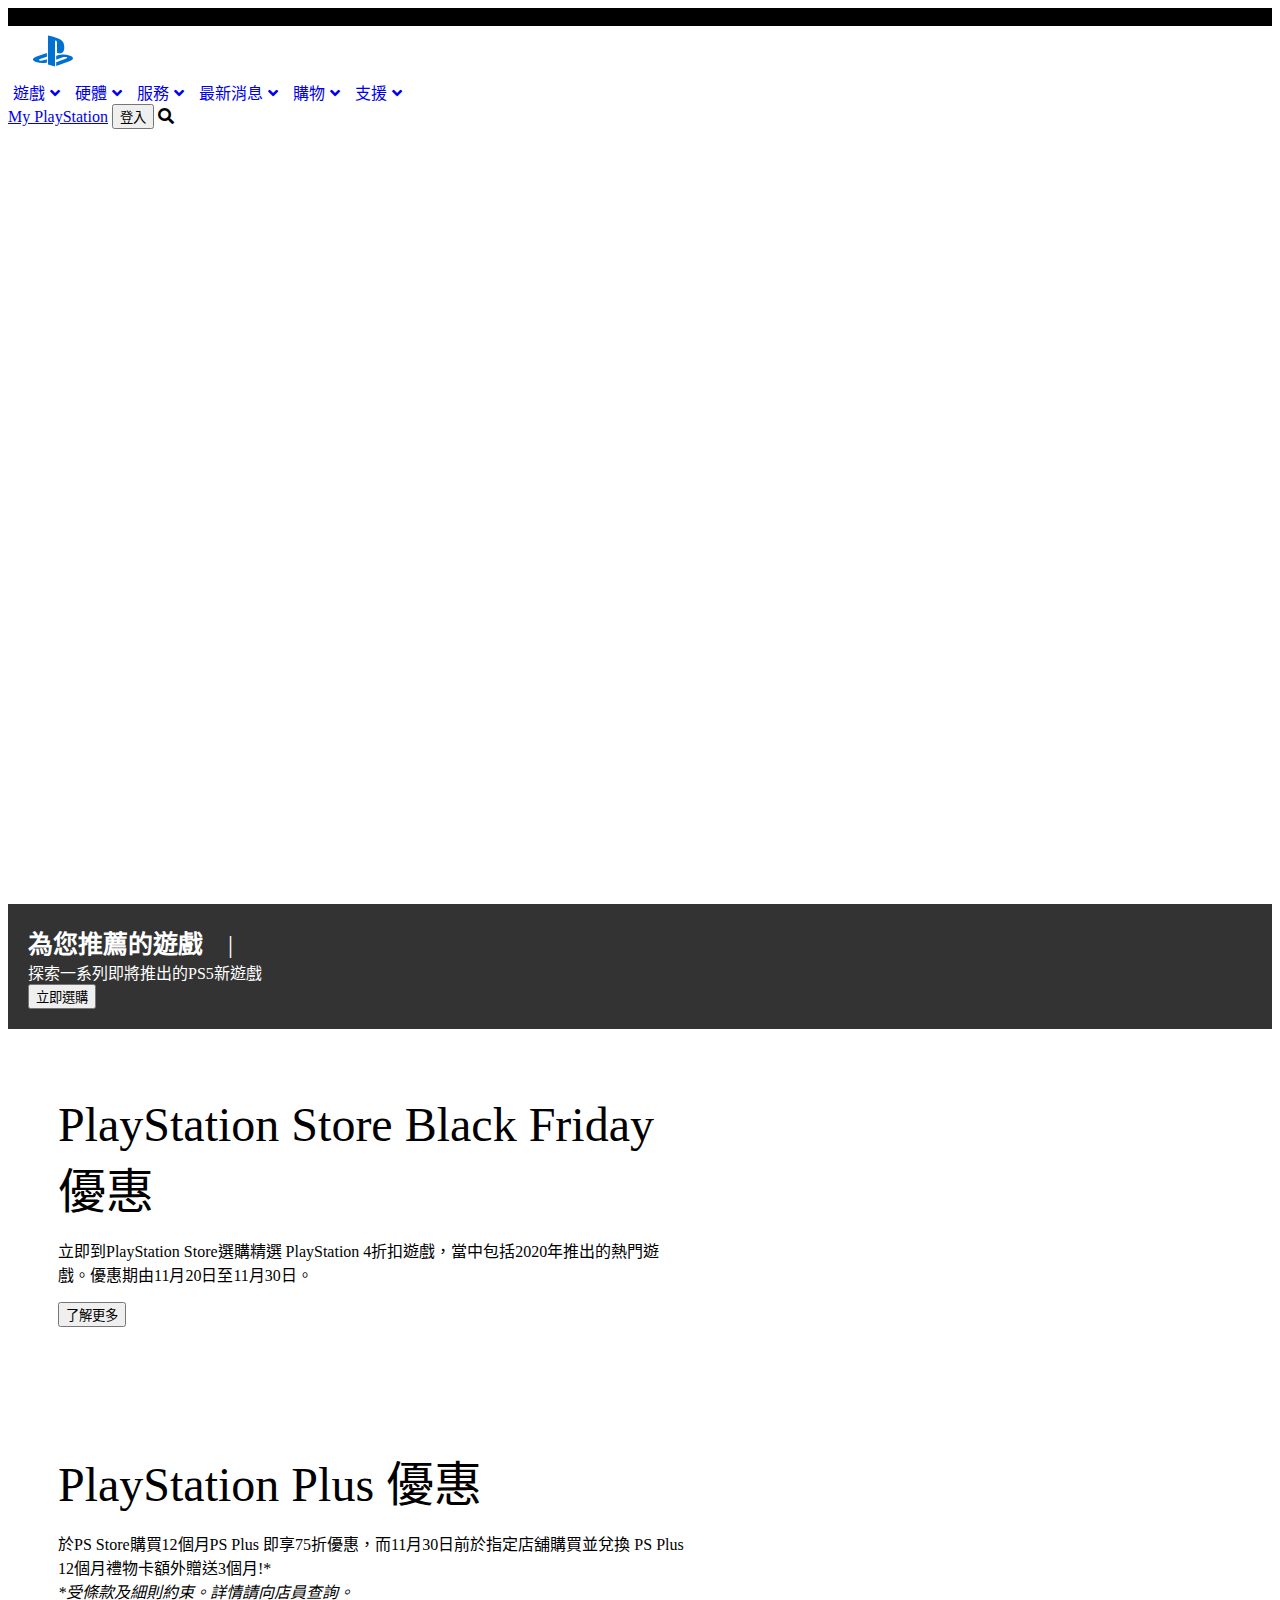
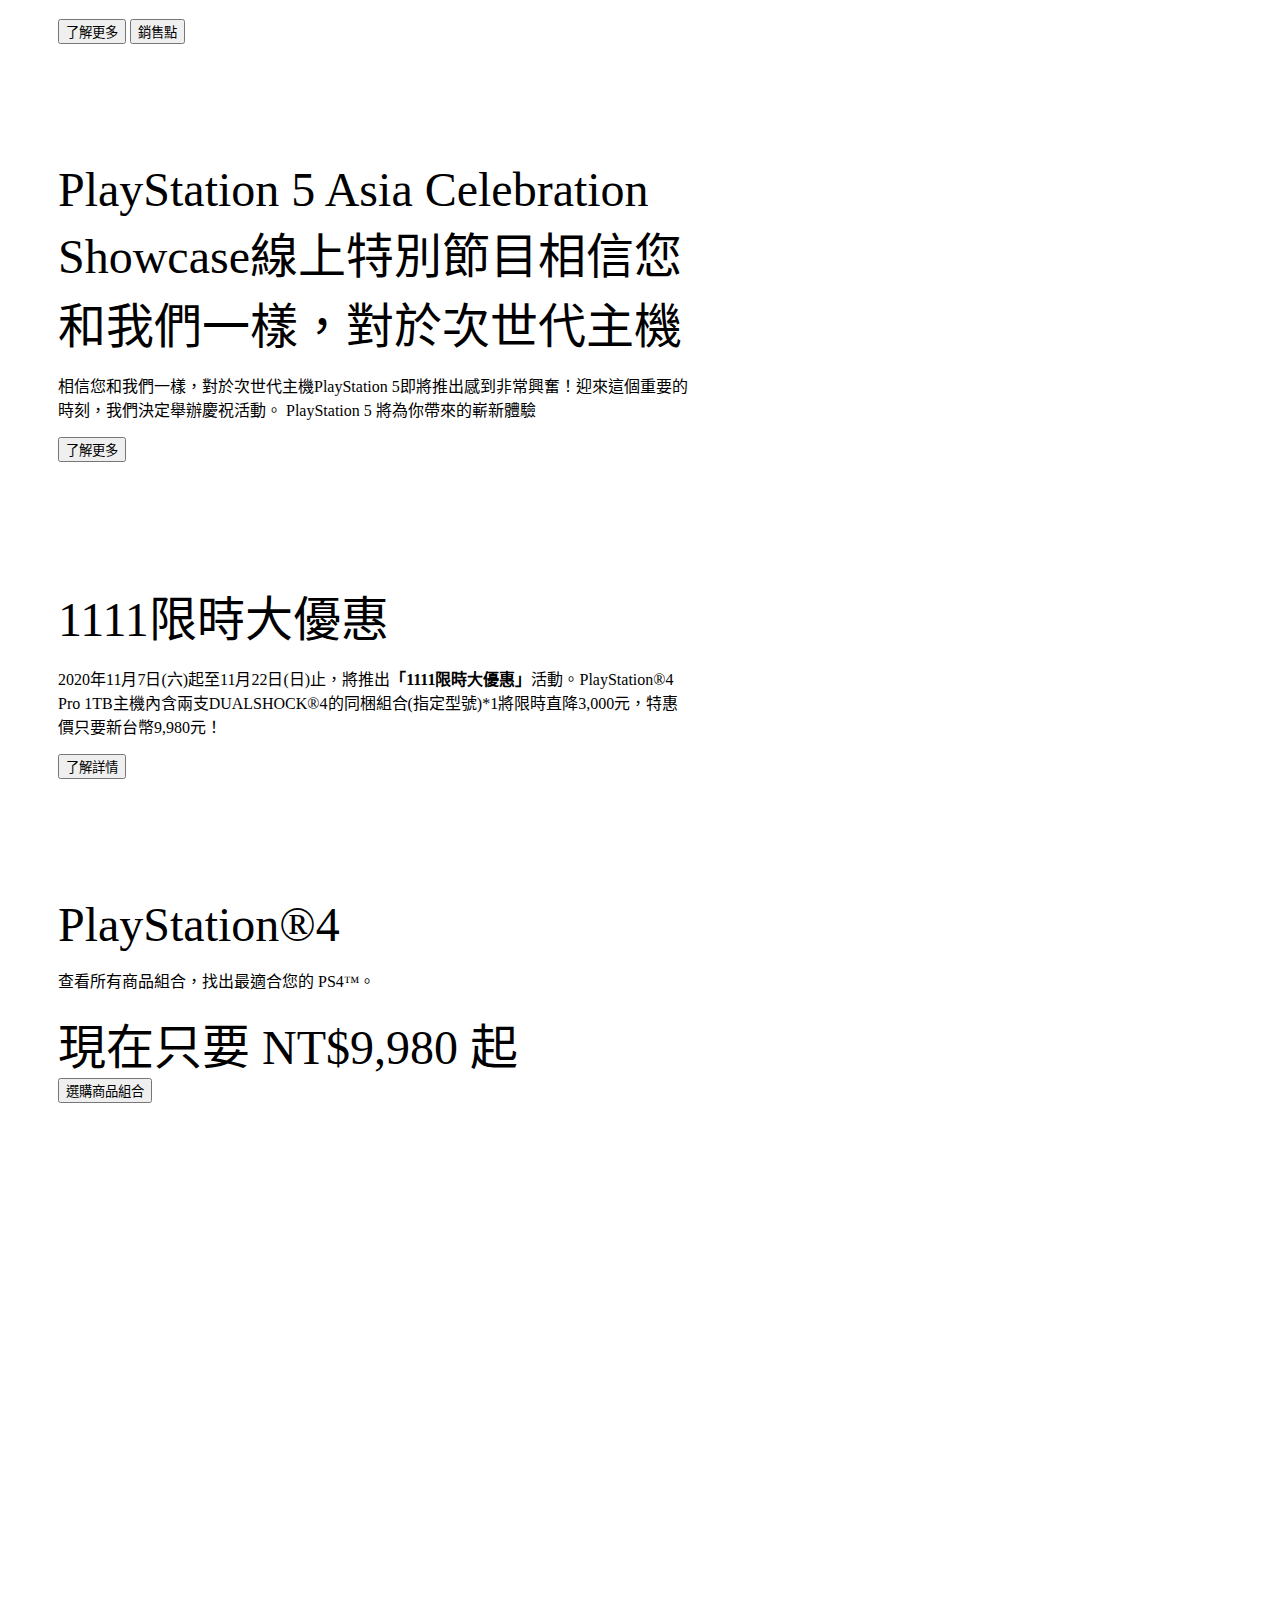
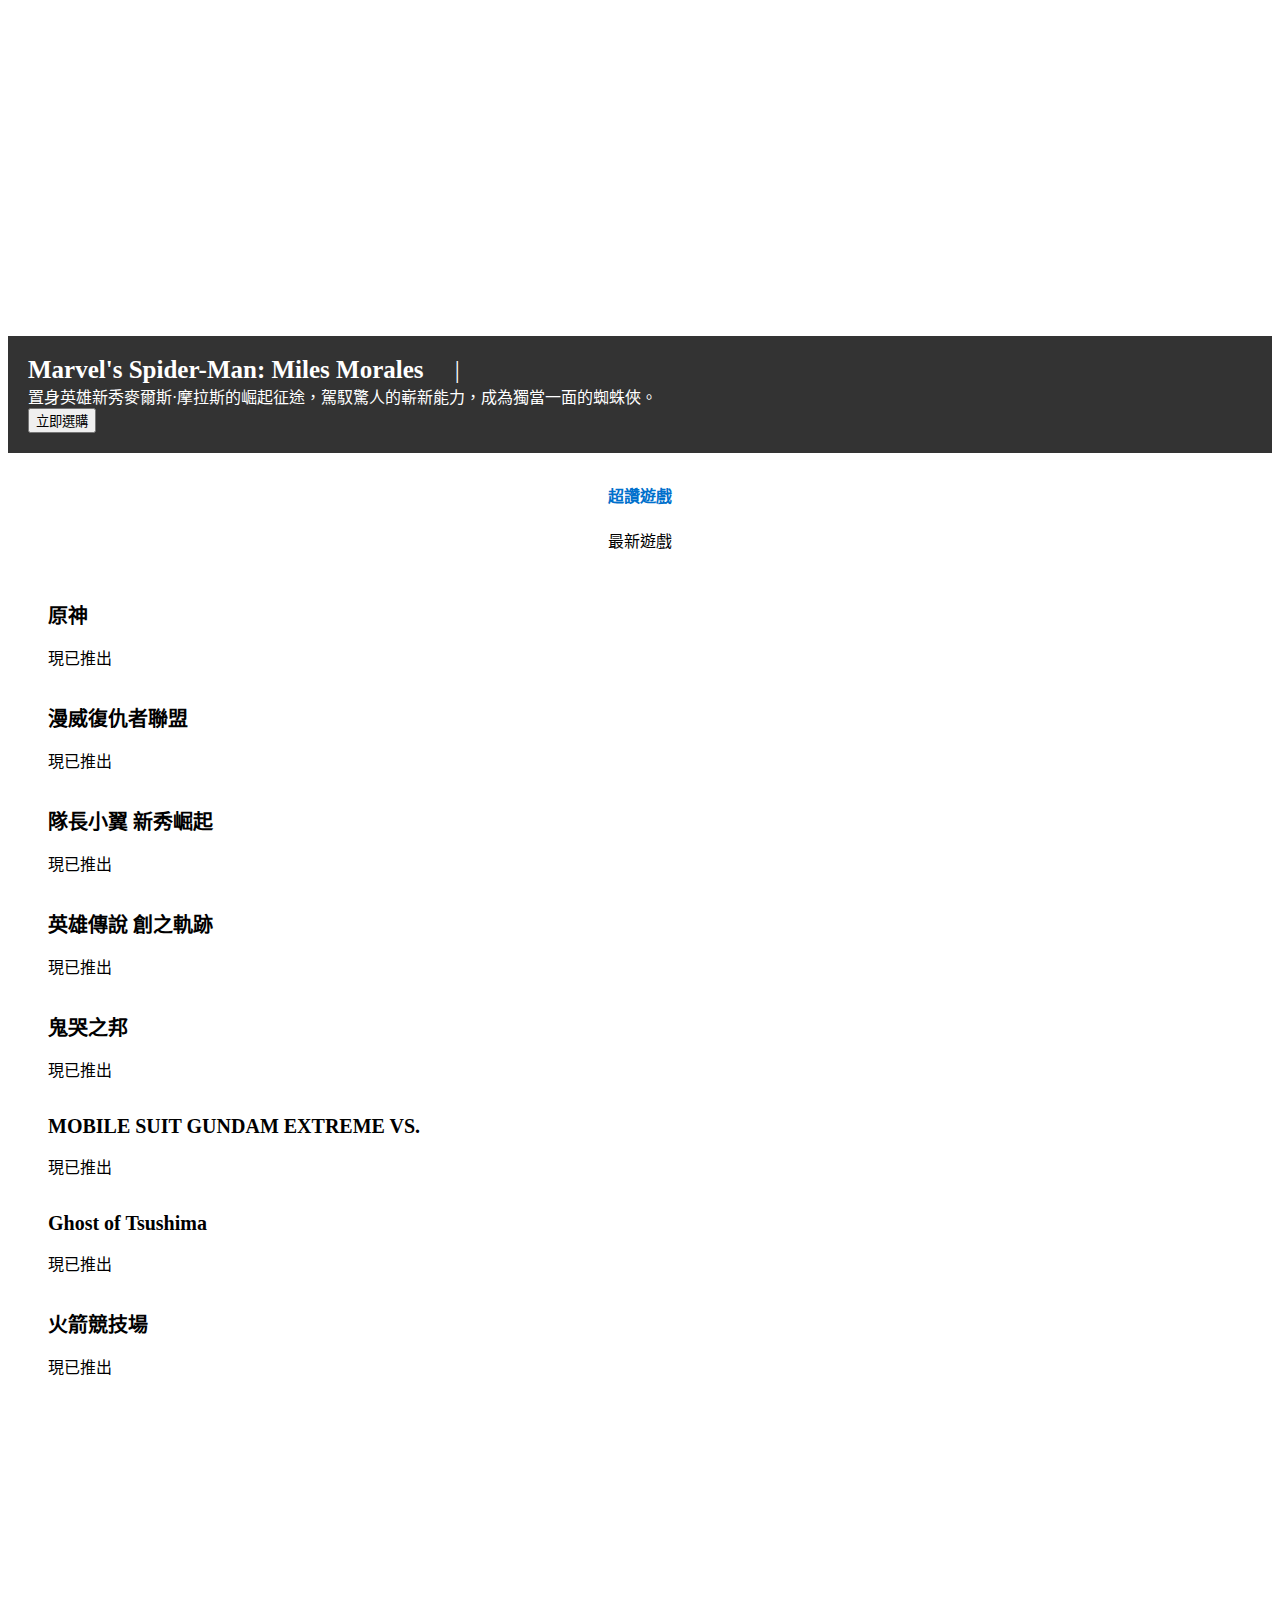
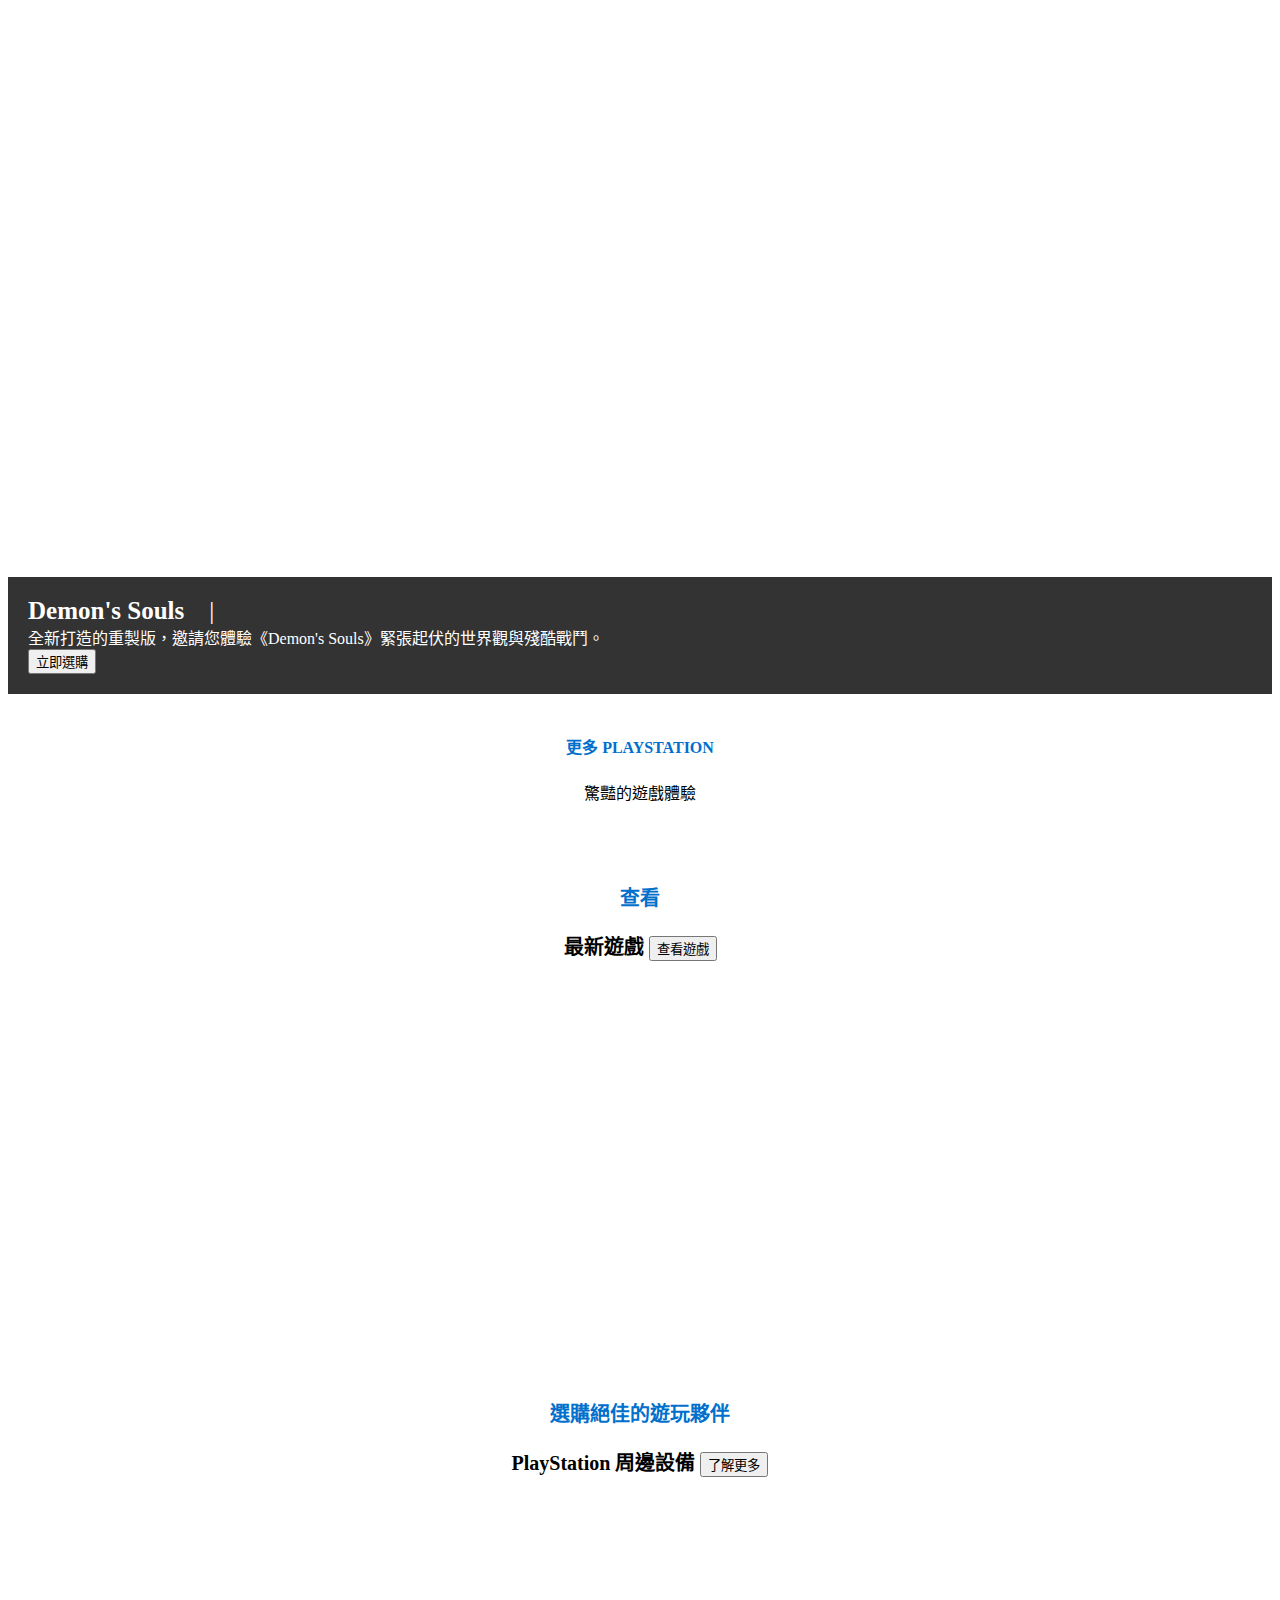
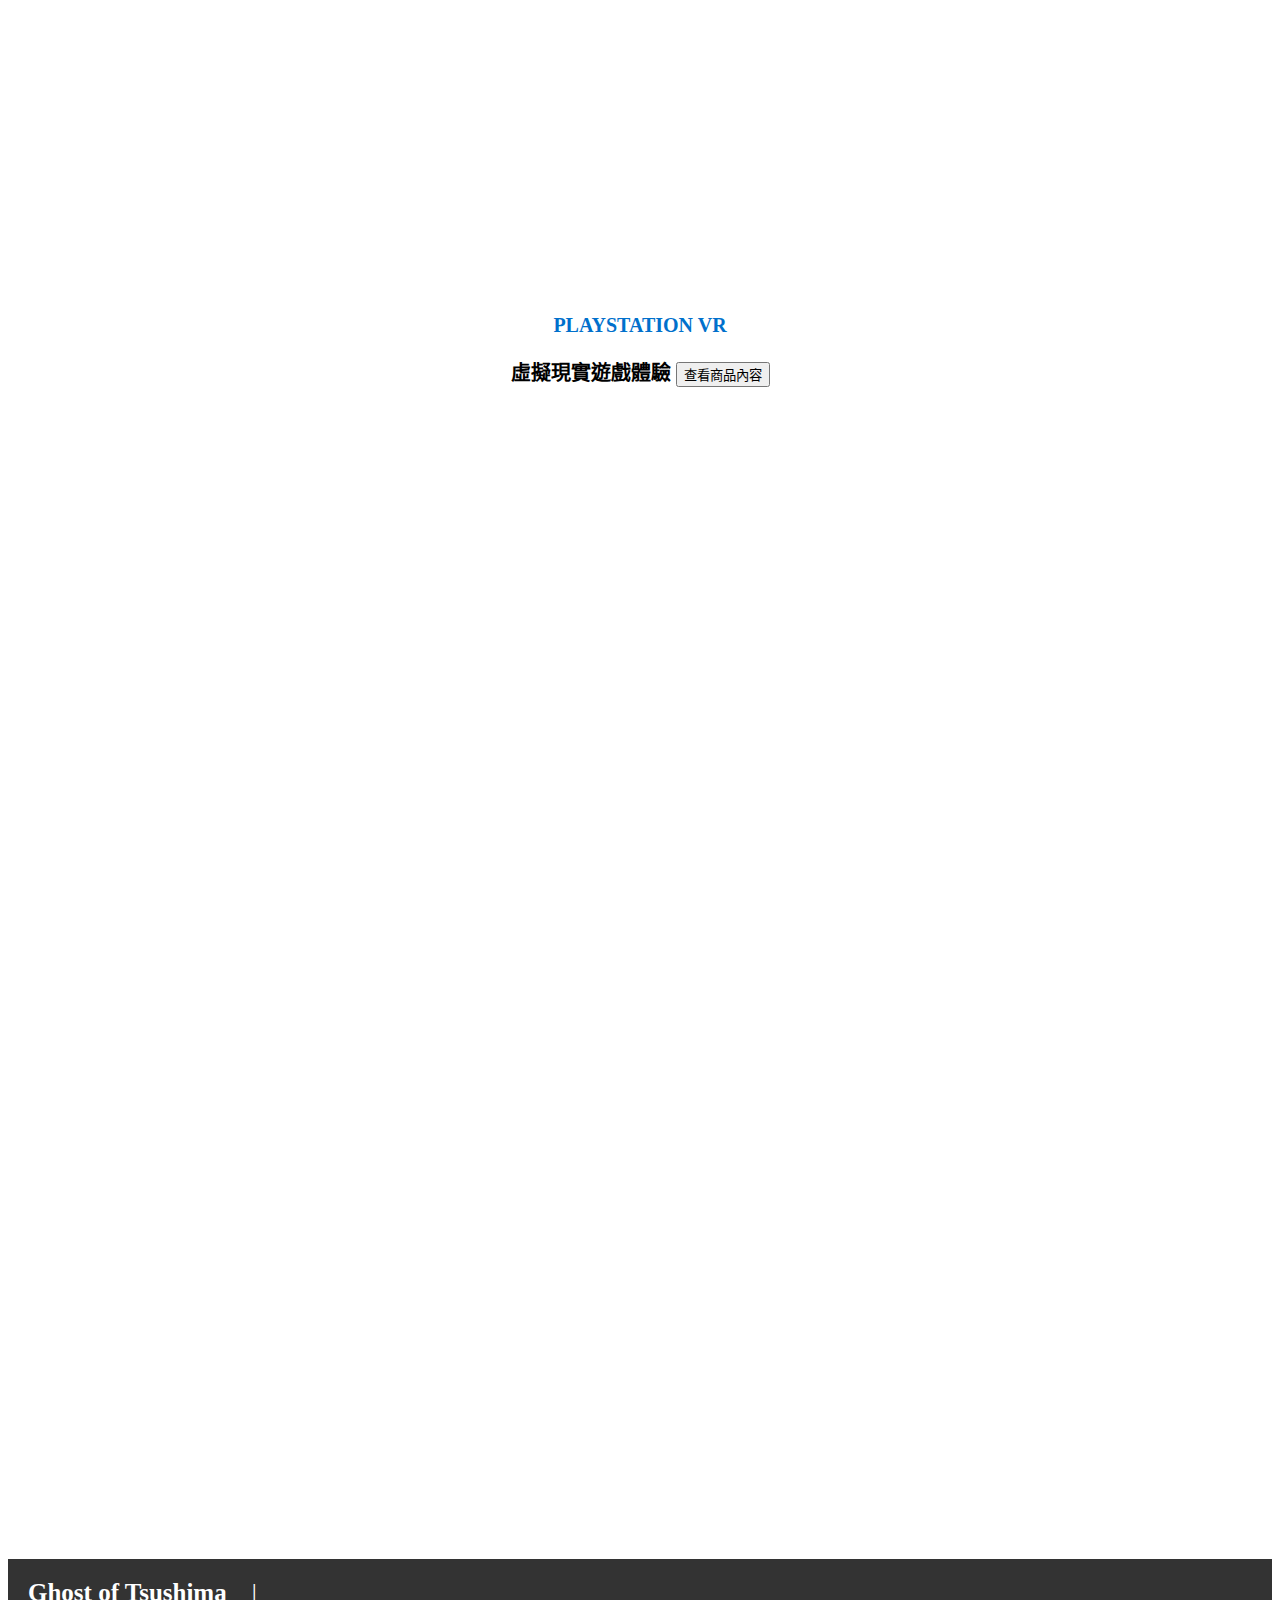
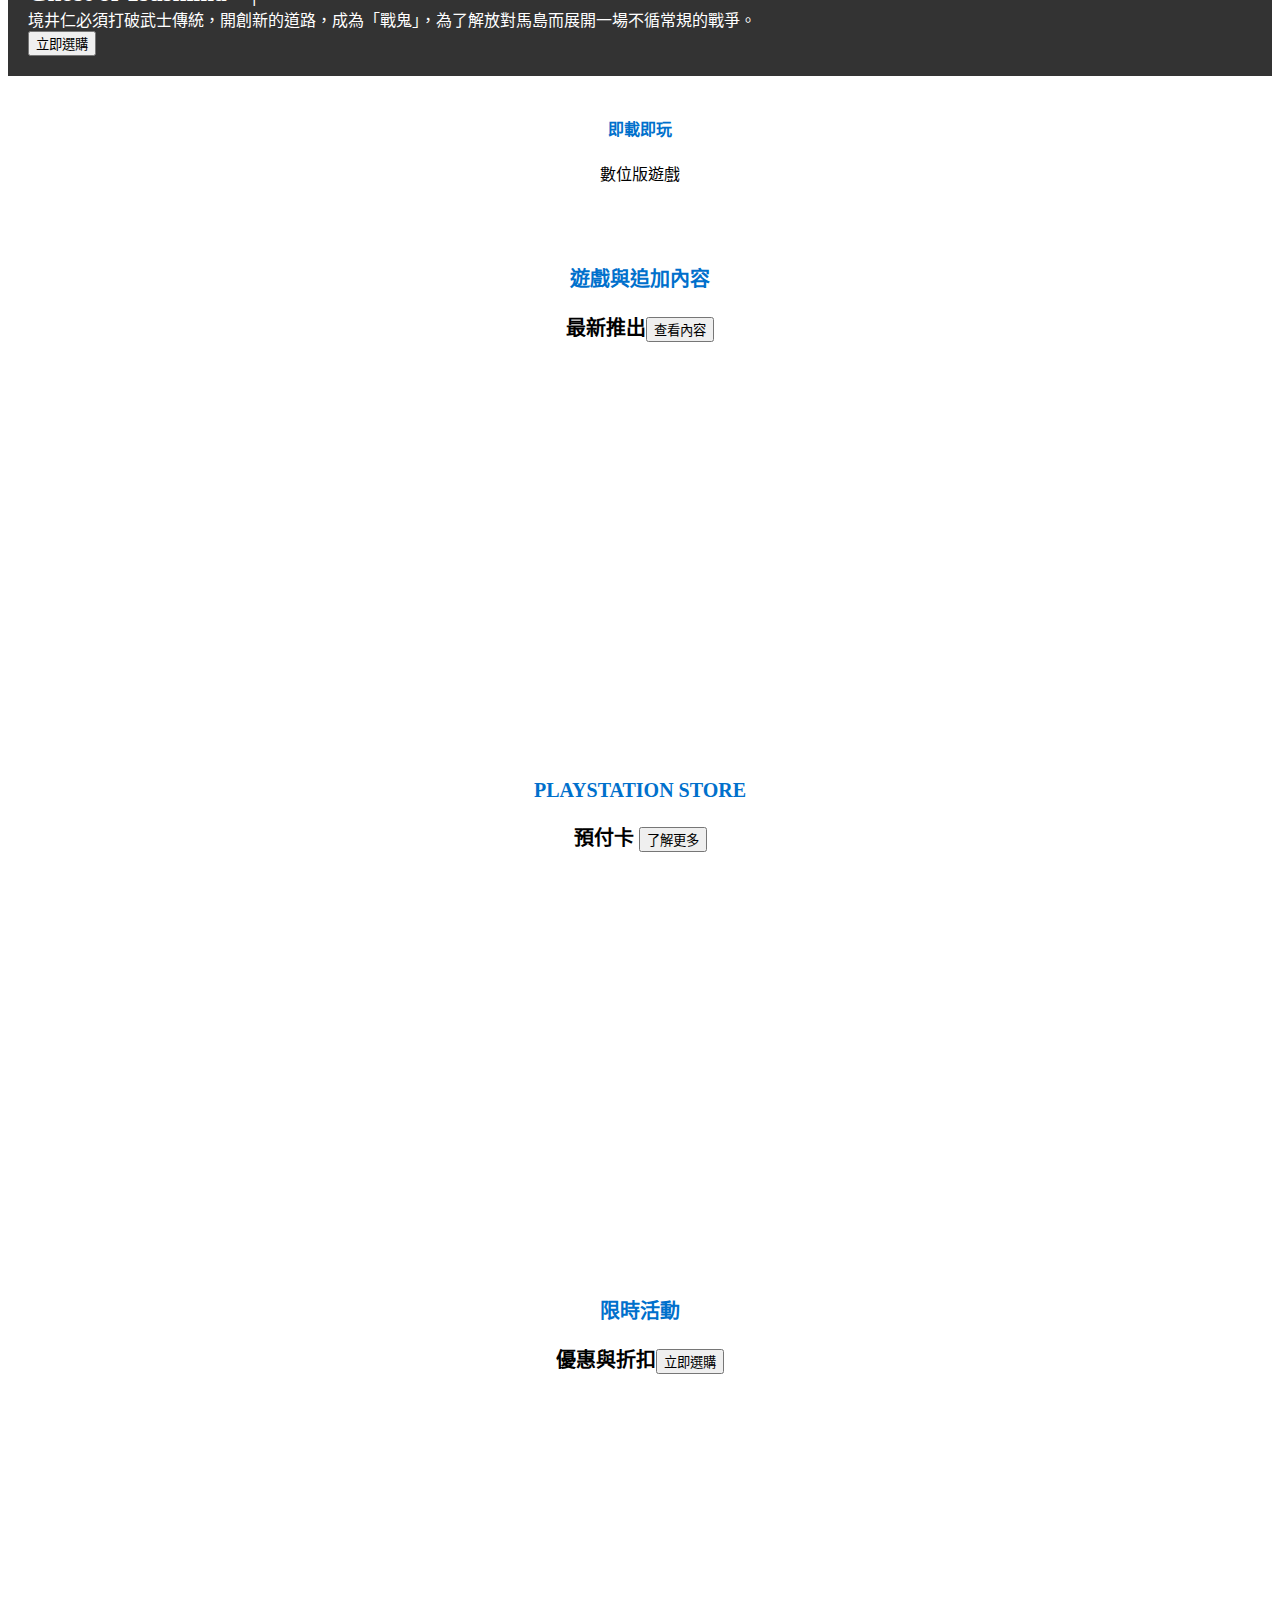
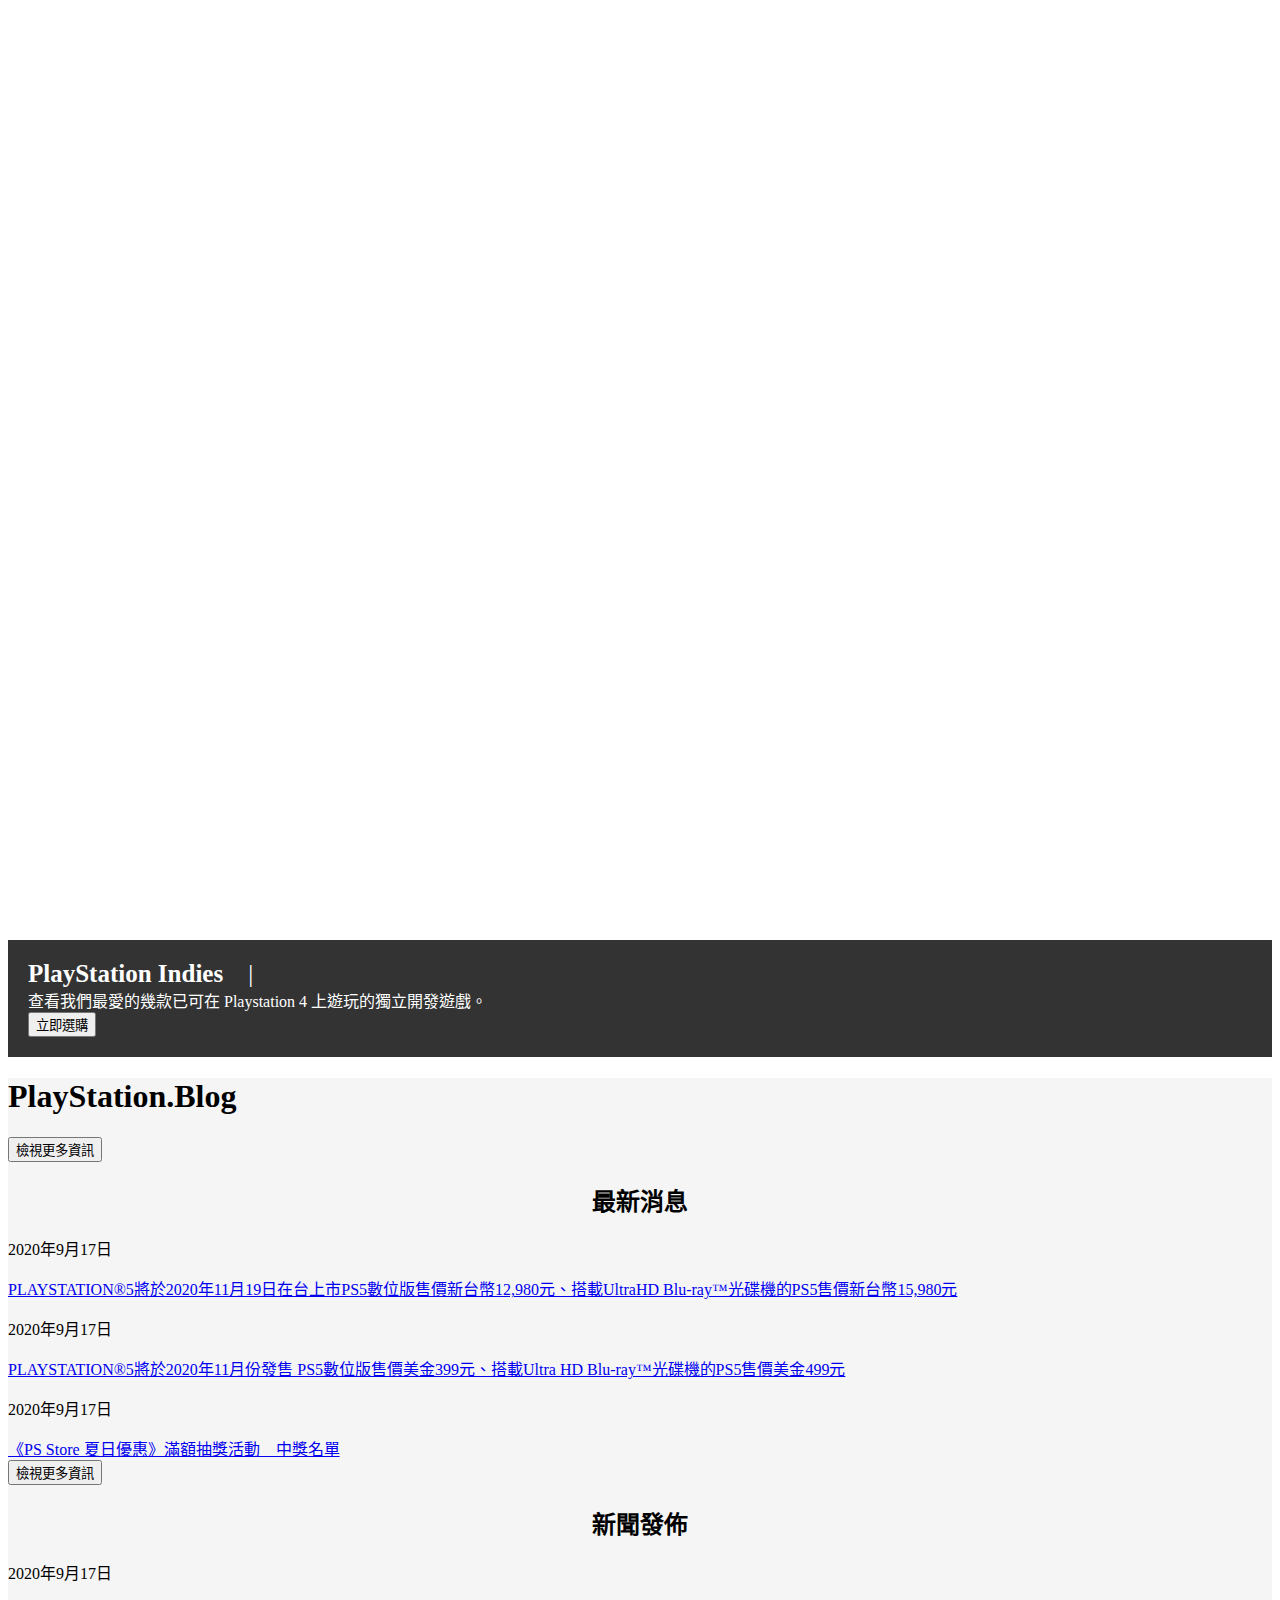
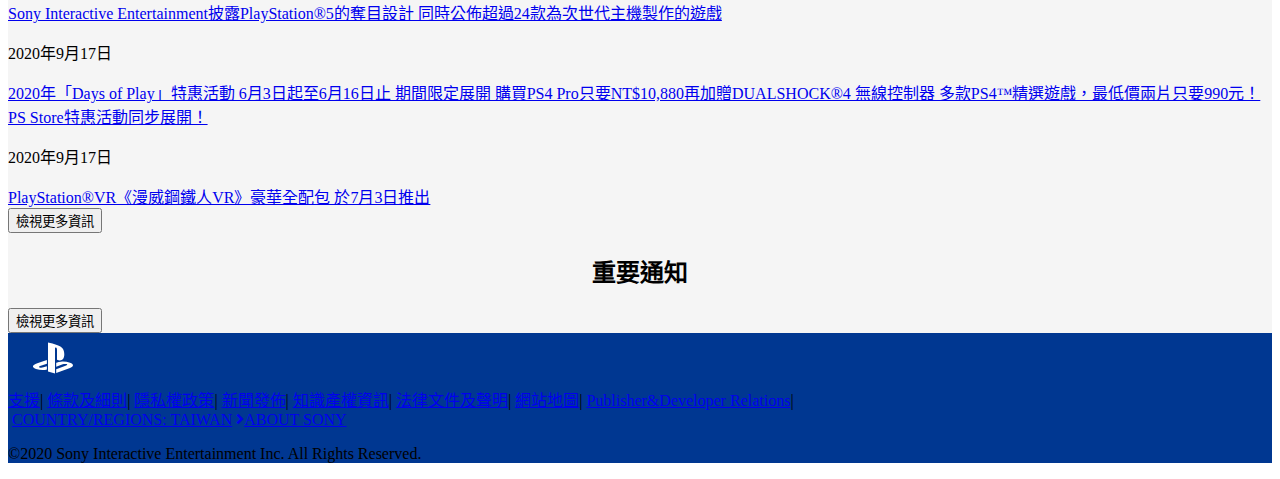
==== index.html @ bf0eb58a "Disable Scroll" ====
<!DOCTYPE html>
<html lang="zh-tw">

<head>
    <meta charset="UTF-8">
    <meta name="viewport" content="width=device-width, initial-scale=1.0">
    <title>Document</title>
    <link rel="stylesheet" href="https://stackpath.bootstrapcdn.com/bootstrap/4.2.1/css/bootstrap.min.css"
        integrity="sha384-GJzZqFGwb1QTTN6wy59ffF1BuGJpLSa9DkKMp0DgiMDm4iYMj70gZWKYbI706tWS" crossorigin="anonymous">
    <link rel="stylesheet" href="./fontawesome-free-5.15.1-web/css/all.css">
    <link rel="stylesheet" type="text/css" href="css/style.css" />
</head>

<body>
    <header>
        <div class="container-fluid" style="background-color:#000;">
            <div class="">
                <div class="company-logo ml-auto" style="width: 100px;">
                    <img class="my-2"
                        src="https://www.playstation.com/cht-tw/etc/designs/pdc/clientlibs_jetstream/static/assets/fonts/sony_logo.svg"
                        alt="">
                </div>

            </div>
        </div>
        <input type="checkbox" name="nav_control" id="nav_control" onclick="disableScroll()">
        <div class="container-fluid my-3 header">
            <div class="row navb">
                <label for="nav_control" class="nav_btn"><span></span></label>
                <div class="logo my-auto ">
                    <svg class="shared-nav-ps-logo mr-5" width="50px" height="50px" version="1.1"
                        xmlns="http://www.w3.org/2000/svg" xmlns:xlink="http://www.w3.org/1999/xlink"
                        viewBox="0 0 50 50">
                        <g>
                            <g>
                                <path d="M5.8,32.1C4.3,33.1,4.8,35,8,35.9c3.3,1.1,6.9,1.4,10.4,0.8c0.2,0,0.4-0.1,0.5-0.1v-3.4l-3.4,1.1
                         c-1.3,0.4-2.6,0.5-3.9,0.2c-1-0.3-0.8-0.9,0.4-1.4l6.9-2.4V27l-9.6,3.3C8.1,30.7,6.9,31.3,5.8,32.1z M29,17.1v9.7
                         c4.1,2,7.3,0,7.3-5.2c0-5.3-1.9-7.7-7.4-9.6C26,11,23,10.1,20,9.5v28.9l7,2.1V16.2c0-1.1,0-1.9,0.8-1.6C28.9,14.9,29,16,29,17.1z
                          M42,29.8c-2.9-1-6-1.4-9-1.1c-1.6,0.1-3.1,0.5-4.5,1l-0.3,0.1v3.9l6.5-2.4c1.3-0.4,2.6-0.5,3.9-0.2c1,0.3,0.8,0.9-0.4,1.4
                         l-10,3.7V40L42,34.9c1-0.4,1.9-0.9,2.7-1.7C45.4,32.2,45.1,30.8,42,29.8z" fill="#0070d1"></path>
                            </g>
                        </g>
                    </svg>
                </div>
                <div class="nav-links  mr-auto">
                    <div><a href="#" class="text-dark">遊戲<i class="fas fa-angle-down"></i></a></div>
                    <div><a href="#" class="text-dark">硬體<i class="fas fa-angle-down"></i></a></div>
                    <div><a href="#" class="text-dark">服務<i class="fas fa-angle-down"></i></a></div>
                    <div><a href="#" class="text-dark">最新消息<i class="fas fa-angle-down"></i></a></div>
                    <div><a href="#" class="text-dark">購物<i class="fas fa-angle-down"></i></a></div>
                    <div><a href="#" class="text-dark">支援<i class="fas fa-angle-down"></i></a></div>
                </div>
                <div class="navl ml-auto ">
                    <a href="#" class="my_btn text-dark mr-4">My PlayStation</a>
                    <button class="login btn btn-dark mx-2 mr-4">登入</button>
                    <i class="fas fa-search mr-4"></i>
                </div>
            </div>
        </div>
    </header>
    <!-- banner1 -->
    <banner>
        <div class="container-fluid banner"
            style="height: 900px;
        background: url('https://media.playstation.com/is/image/SCEA/playstation-5-games-homepage-marquee-desktop-01-ps5-12nov20-cht-tw?$native_xxl_nt$')center center no-repeat;background-size: cover;">
            <div class="b-line row justify-content-between d-flex align-items-center">
                <div class="texe-left my-4 ml-3">
                    <div class="b-line-title">為您推薦的遊戲<span style="margin:0 25px;font-weight: 200;">| </span></div>
                </div>
                <div class="text-center mr-auto">探索一系列即將推出的PS5新遊戲</div>
                <div class="text-right">
                    <button class="btn btn-primary mr-3 ">立即選購</button>
                </div>
            </div>
        </div>
    </banner>
    <!-- 2欄商品列 -->
    <main>
        <div class="container">
            <div class="row d-flex align-items-center ">
                <div class="box col-12 col-sm-12 col-md-6 col-lg-6 order-1 px-5">
                    <img class="pic"
                        src="https://media.playstation.com/is/image/SCEA/bf-2020-pdc-store-twcht-16-9?$native_md_t$"
                        alt="">
                </div>
                <div class="box-text">
                    <div class="box-title">PlayStation Store Black Friday 優惠</div>

                    <p>立即到PlayStation Store選購精選 PlayStation 4折扣遊戲，當中包括2020年推出的熱門遊戲。優惠期由11月20日至11月30日。</p>
                    <button class="btn btn-danger mt-3">了解更多</button>
                </div>
            </div>
        </div>
        <div class="container">
            <div class="row d-flex align-items-center">
                <div class="box col-12 col-sm-12 col-md-6 col-lg-6 px-5 px-5">
                    <img class="pic"
                        src="https://media.playstation.com/is/image/SCEA/bf-2020-pdc-plus-cht-16-9?$native_md_t$"
                        alt="">
                </div>
                <div class="box-text">
                    <div class="box-title">PlayStation Plus 優惠</div>

                    <p>於PS Store購買12個月PS Plus 即享75折優惠，而11月30日前於指定店舖購買並兌換 PS Plus 12個月禮物卡額外贈送3個月!*<br
                            透過每月遊戲、多人線上遊玩、獨家優惠及其他升級服務，提升您的PlayStation 遊玩體驗。<br>
                        <span style="font-style: italic;">*受條款及細則約束。詳情請向店員查詢。</span>
                    </p>
                    <button class="btn btn-danger mt-3">了解更多</button>
                    <button class="btn btn-primary mt-3">銷售點</button>
                </div>
            </div>
        </div>
        <div class="container">
            <div class="row d-flex align-items-center">
                <div class="box col-12 col-sm-12 col-md-6 col-lg-6 px-5 order-1">
                    <img class="pic"
                        src="https://media.playstation.com/is/image/SCEA/tw-1920x1080-topbanner?$native_md_t$" alt="">
                </div>
                <div class="box-text">
                    <div class="box-title">PlayStation 5 Asia Celebration Showcase線上特別節目相信您和我們一樣，對於次世代主機</div>

                    <p>相信您和我們一樣，對於次世代主機PlayStation 5即將推出感到非常興奮！迎來這個重要的時刻，我們決定舉辦慶祝活動。 PlayStation 5 將為你帶來的嶄新體驗</p>
                    <button class="btn btn-danger mt-3">了解更多</button>
                </div>
            </div>
        </div>
        <div class="container">
            <div class="row d-flex align-items-center">
                <div class="box col-12 col-sm-12 col-md-6 col-lg-6 px-5">
                    <img class="pic" src="https://media.playstation.com/is/image/SCEA/ps-double-11-tw?$native_md_t$"
                        alt="">
                </div>
                <div class="box-text">
                    <div class="box-title">1111限時大優惠</div>

                    <p>2020年11月7日(六)起至11月22日(日)止，將推出<span style="font-weight: 700;">「1111限時大優惠」</span>活動。PlayStation®4
                        Pro
                        1TB主機內含兩支DUALSHOCK®4的同梱組合(指定型號)*1將限時直降3,000元，特惠價只要新台幣9,980元！</p>
                    <button class="btn btn-danger mt-3">了解詳情</button>
                </div>
            </div>
        </div>
        <div class="container">
            <div class="row d-flex align-items-center ">
                <div class="box col-12 col-sm-12 col-md-6 col-lg-6 px-5 order-1">
                    <img class="pic"
                        src="https://media.playstation.com/is/image/SCEA/playstation-4-slim-vertical-product-shot-01-us-07sep16?$native_md_t$"
                        alt="">
                </div>
                <div class="box-text">
                    <div class="box-title">PlayStation®4</div>
                    <p>查看所有商品組合，找出最適合您的 PS4™。</p>
                    <div class="box-title">現在只要 NT$9,980 起</div>
                    <button class="btn btn-danger mt-3">選購商品組合</button>
                </div>
            </div>
        </div>
    </main>
    <!-- banner2 小蜘蛛-->
    <banner>
        <div class="banner container-fluid mt-5"
            style="height: 900px;
        background: url('https://media.playstation.com/is/image/SCEA/marvels-spider-man-miles-morales-homepage-marquee-desktop-01-ps5-12nov20-en-us?$native_xl_nt$')center center no-repeat;background-size: cover;">
            <div class="b-line row justify-content-between d-flex align-items-center">
                <div class="texe-left my-4 ml-3">
                    <div class="texe-left my-8 ml-3">
                        <div class="b-line-title">Marvel's Spider-Man: Miles Morales <span
                                style="margin:0 25px;font-weight: 200;">| </span></div>
                    </div>
                </div>
                <div class="text-center mr-auto">置身英雄新秀麥爾斯·摩拉斯的崛起征途，駕馭驚人的嶄新能力，成為獨當一面的蜘蛛俠。 </div>
                <div class="text-right">
                    <button class="btn btn-primary mr-3 ">立即選購</button>
                </div>
            </div>
        </div>

    </banner>

    <!-- 片子列表 -->
    <main>
        <div class="container">
            <div class="row">
                <div class="demo-title">
                    <h4>超讚遊戲</h4>
                    最新遊戲
                </div>
            </div>
        </div>
        <div class="container">
            <div class="row">
                <div class="demo-img col-10 col-sm-6 col-md-4 col-lg-3">
                    <figure class="img-wrap">
                        <img class="w-100"
                            src="https://media.playstation.com/is/image/SCEA/genshin-impact-boxart-01-ps4-20aug20-cht-tw?$native_sm_nt$"
                            alt="">
                        <figcaption>原神
                        </figcaption>
                        <p>現已推出</p>
                    </figure>
                </div>
                <div class="demo-img col-10 col-sm-6 col-md-4 col-lg-3">
                    <figure class="img-wrap">
                        <img class="w-100"
                            src="https://media.playstation.com/is/image/SCEA/marvels-avengers-boxart-02-ps4-04feb20-en-us?$native_sm_nt$"
                            alt="">
                        <figcaption>漫威復仇者聯盟
                        </figcaption>
                        <p>現已推出</p>
                    </figure>
                </div>
                <div class="demo-img col-10 col-sm-6 col-md-4 col-lg-3">
                    <figure class="img-wrap">
                        <img class="w-100"
                            src="https://media.playstation.com/is/image/SCEA/captain-tsubasa-rise-of-new-champions-boxart-02-ps4-18aug20-cht-tw?$native_sm_nt$"
                            alt="">
                        <figcaption>隊長小翼 新秀崛起
                        </figcaption>
                        <p>現已推出</p>
                    </figure>
                </div>
                <div class="demo-img col-10 col-sm-6 col-md-4 col-lg-3">
                    <figure class="img-wrap">
                        <img class="w-100"
                            src="https://media.playstation.com/is/image/SCEA/the-legend-of-heroes-hajimari-no-kiseki-box-art-01-08jul20-en-us?$native_sm_nt$"
                            alt="">
                        <figcaption>英雄傳說 創之軌跡
                        </figcaption>
                        <p>現已推出</p>
                    </figure>
                </div>
                <div class="demo-img col-10 col-sm-6 col-md-4 col-lg-3">
                    <figure class="img-wrap">
                        <img class="w-100"
                            src="https://media.playstation.com/is/image/SCEA/oninaki-box-art-01-ps4-07mar19-cht-tw?$native_sm_nt$"
                            alt="">
                        <figcaption>鬼哭之邦
                        </figcaption>
                        <p>現已推出</p>
                    </figure>
                </div>
                <div class="demo-img col-10 col-sm-6 col-md-4 col-lg-3">
                    <figure class="img-wrap">
                        <img class="w-100"
                            src="https://media.playstation.com/is/image/SCEA/mobile-suit-gundam-extreme-vs-maxiboost-on-box-art-01-08jun20-en-us?$native_sm_nt$"
                            alt="">
                        <figcaption>MOBILE SUIT GUNDAM EXTREME VS.
                        </figcaption>
                        <p>現已推出</p>
                    </figure>
                </div>
                <div class="demo-img col-10 col-sm-6 col-md-4 col-lg-3">
                    <figure class="img-wrap">
                        <img class="w-100"
                            src="https://media.playstation.com/is/image/SCEA/ghost-of-tsushima-product-img-ps4-us-05dec19?$native_sm_nt$"
                            alt="">
                        <figcaption>Ghost of Tsushima
                        </figcaption>
                        <p>現已推出</p>
                    </figure>
                </div>
                <div class="demo-img col-10 col-sm-6 col-md-4 col-lg-3">
                    <figure class="img-wrap">
                        <img class="w-100"
                            src="https://media.playstation.com/is/image/SCEA/rocket-arena-standard-edition-box-art-01-10jul20-en-us?$native_sm_nt$"
                            alt="">
                        <figcaption>火箭競技場
                        </figcaption>
                        <p>現已推出</p>
                    </figure>
                </div>


            </div>
        </div>
    </main>
    <!-- banner3 Demon's souls -->
    <banner>
        <div class="container-fluid mt-5 banner"
            style="height: 900px;
        background: url('https://media.playstation.com/is/image/SCEA/demons-souls-launch-homepage-marquee-desktop-01-ps5-02oct20-en-us?$native_xxl_nt$')center center no-repeat;background-size: cover;">


            <div class=" b-line row justify-content-between d-flex align-items-center">
                <div class="texe-left my-4 ml-3">
                    <div class="texe-left my-4 ml-3">
                        <div class="b-line-title">Demon's Souls<span style="margin:0 25px;font-weight: 200;">| </span>
                        </div>
                    </div>
                </div>
                <div class="text-center mr-auto">全新打造的重製版，邀請您體驗《Demon's Souls》緊張起伏的世界觀與殘酷戰鬥。</div>
                <div class="text-right">
                    <button class="btn btn-primary mt-3 mr-3">立即選購</button>
                </div>
            </div>
        </div>




    </banner>

    <!-- 更多 PLAYSTATION -->
    <main>
        <div class="exp-title d-flex justify-content-center d-flex flex-column">
            <h4>更多 PLAYSTATION </h4>
            <p>驚豔的遊戲體驗</p>
        </div>
        <div class="container d-flex align-items-center ">
            <div class="row d-flex align-items-center">
                <div class="exp-img col-12 col-sm-12 col-md-4 col-lg-4">
                    <figure class="img-wrap">
                        <img class="w-100"
                            src="https://media.playstation.com/is/image/SCEA/browsegames-imageblock-02-us-05feb19?$native_md_t$"
                            alt="">
                        <figcaption class="exp-text d-flex flex-column my-5">
                            <p class="exp-top">查看</p>最新遊戲
                            <button class="btn btn-primary mx-auto my-3">查看遊戲</button>
                        </figcaption>
                    </figure>
                </div>
                <div class="exp-img col-12 col-sm-12 col-md-4 col-lg-4">
                    <figure class="img-wrap">
                        <img class="w-100"
                            src="https://media.playstation.com/is/image/SCEA/accessories-gold-headset-spotlight-01-ps4-us-26mar18?$native_md_t$"
                            alt="">
                        <figcaption class="exp-text d-flex flex-column my-5">
                            <p class="exp-top">選購絕佳的遊玩夥伴</p>PlayStation 周邊設備
                            <button class="btn btn-primary mx-auto my-3">了解更多</button>
                        </figcaption>
                    </figure>
                </div>
                <div class="exp-img col-12 col-sm-12 col-md-4 col-lg-4">
                    <figure class="img-wrap">
                        <img class="w-100"
                            src="https://media.playstation.com/is/image/SCEA/psvr-bundle-playstation-vr-all-in-one-pack?$native_md_t$"
                            alt="">
                        <figcaption class="exp-text d-flex flex-column my-5">
                            <p class="exp-top">PLAYSTATION VR</p>虛擬現實遊戲體驗
                            <button class="btn btn-primary mx-auto my-3">查看商品內容</button>
                        </figcaption>
                    </figure>
                </div>
            </div>
        </div>
    </main>

    <!-- banner4 對馬戰鬼 -->
    <banner>
        <div class="banner container-fluid mt-5"
            style="height: 900px;
        background: url('https://media.playstation.com/is/image/SCEA/ghost-of-tsushima-stateofplay-homepage-marquee-desktop-01-ps4-14may20-en-us?$native_xxl_nt$')center center no-repeat;background-size: cover;">
            <div class="b-line row justify-content-between d-flex align-items-center">
                <div class="texe-left my-4 ml-3">
                    <div class="texe-left my-4 ml-3">
                        <div class="b-line-title">Ghost of Tsushima<span style="margin:0 25px;font-weight: 200;">|
                            </span></div>
                    </div>
                </div>
                <div class="text-center mr-auto">境井仁必須打破武士傳統，開創新的道路，成為「戰鬼」，為了解放對馬島而展開一場不循常規的戰爭。</div>
                <div class="text-right">
                    <button class="btn btn-primary mt-3 mr-3">立即選購</button>
                </div>
            </div>
        </div>




    </banner>

    <!-- 數位版遊戲 -->
    <main>
        <div class="exp-title d-flex justify-content-center  d-flex flex-column ">
            <h4>即載即玩</h4>
            <p>數位版遊戲</p>
        </div>
        <div class="container d-flex align-items-center ">
            <div class="row d-flex align-items-center">
                <div class="exp-img col-12 col-sm-12 col-md-4 col-lg-4">
                    <figure class="img-wrap">
                        <img class="w-100 " style="object-fit: contain;"
                            src="https://media.playstation.com/is/image/SCEA/playstation-store-bag-spotlight-01-us-12jun17?$native_md_t$"
                            alt="">
                        <figcaption class="exp-text d-flex flex-column my-5">
                            <p class="exp-top">遊戲與追加內容</p>最新推出<button class="btn btn-danger mx-auto my-5">查看內容</button>
                        </figcaption>
                    </figure>

                </div>
                <div class="exp-img col-12 col-sm-12 col-md-4 col-lg-4">
                    <figure class="img-wrap">
                        <img class="w-100"
                            src="https://media.playstation.com/is/image/SCEA/psstore-psplus-cards-spotlight-tw?$native_md_t$"
                            alt="">
                        <figcaption class="exp-text d-flex flex-column my-5">
                            <p class="exp-top">PLAYSTATION STORE</p>預付卡
                            <button class="btn btn-primary mx-auto my-5">了解更多</button>
                        </figcaption>
                    </figure>
                </div>
                <div class="exp-img col-12 col-sm-12 col-md-4 col-lg-4">
                    <figure class="img-wrap">
                        <img class="w-100"
                            src="https://media.playstation.com/is/image/SCEA/playstation-plus-discounts-spotlight-01-us-10dec15?$native_md_nt$"
                            alt="">
                        <figcaption class="exp-text d-flex flex-column my-5">
                            <p class="exp-top">限時活動</p>優惠與折扣<button class="btn btn-danger mx-auto my-5">立即選購</button>
                        </figcaption>
                    </figure>
                </div>
            </div>
        </div>
    </main>

    <!-- banner 5indies -->
    <banner>
        <div class="banner container-fluid mt-5"
            style="height: 900px;
        background: url('https://media.playstation.com/is/image/SCEA/playstation-indies-homepage-marquee-desktop-01-ps4-30jun20-en-us?$native_xl_nt$') center center no-repeat;background-size: cover;">
            <div class="b-line row justify-content-between d-flex align-items-center ">
                <div class="texe-left my-4 ml-3">
                    <div class="texe-left my-4 ml-3">
                        <div class="b-line-title">PlayStation Indies<span style="margin:0 25px;font-weight: 200;">|
                            </span></div>
                    </div>
                </div>
                <div class="text-center mr-auto">查看我們最愛的幾款已可在 Playstation 4 上遊玩的獨立開發遊戲。</div>
                <div class="text-right">
                    <button class="btn btn-primary mt-3 mr-3">立即選購</button>
                </div>
            </div>
        </div>




    </banner>

    <!-- blog 文章列表 -->
    <main style="background-color: #f5f5f5;">
        <div class="container mt-5">
            <div class="row article d-flex flex-column ">
                <h1 class="article-titlle d-flex justify-content-center my-5">PlayStation.Blog</h1>
                <button class="btn btn-primary mx-auto my-5">檢視更多資訊</button>
            </div>
        </div>
        <div class="container">
            <div class="row d-flex flex-column">
                <h2 class="my-5">最新消息</h2>
                <div class="article border-top border-dark my-3">
                    <div class="pt-3">
                        <p class="text-black-50">2020年9月17日</p>
                        <a href="#">PLAYSTATION®5將於2020年11月19日在台上市PS5數位版售價新台幣12,980元、搭載UltraHD
                            Blu-ray™光碟機的PS5售價新台幣15,980元</a>
                    </div>
                </div>
                <div class="article border-top border-dark my-3">
                    <div class="pt-3">
                        <p class="text-black-50">2020年9月17日</p>
                        <a href="#">PLAYSTATION®5將於2020年11月份發售 PS5數位版售價美金399元、搭載Ultra HD Blu-ray™光碟機的PS5售價美金499元</a>
                    </div>
                </div>
                <div class="article border-top border-dark my-3">
                    <div class="pt-3">
                        <p class="text-black-50">2020年9月17日</p>
                        <a href="#">《PS Store 夏日優惠》滿額抽獎活動　中獎名單</a>
                    </div>
                </div>
                <button class="btn btn-primary mx-auto my-5">
                    檢視更多資訊
                </button>
            </div>

            <div class="row d-flex flex-column ">
                <h2 class="my-5">新聞發佈</h2>
                <div class="article border-top border-dark my-3">
                    <div class="pt-3">
                        <p class="text-black-50">2020年9月17日</p>
                        <a href="#">Sony Interactive Entertainment披露PlayStation®5的奪目設計 同時公佈超過24款為次世代主機製作的遊戲</a>
                    </div>
                </div>
                <div class="article border-top border-dark my-3">
                    <div class="pt-3">
                        <p class="text-black-50">2020年9月17日</p>
                        <a href="#">2020年「Days of Play」特惠活動 6月3日起至6月16日止 期間限定展開 購買PS4 Pro只要NT$10,880再加贈DUALSHOCK®4 無線控制器
                            多款PS4™精選遊戲，最低價兩片只要990元！ PS Store特惠活動同步展開！</a>
                    </div>
                </div>
                <div class="article border-top border-dark my-3">
                    <div class="pt-3">
                        <p class="text-black-50">2020年9月17日</p>
                        <a href="#">PlayStation®VR《漫威鋼鐵人VR》豪華全配包 於7月3日推出</a>
                    </div>
                </div>
                <button class="btn btn-primary mx-auto my-5">
                    檢視更多資訊
                </button>
            </div>

            <div class="row d-flex flex-column ">
                <h2 class="my-5">重要通知</h2>

                <button class="btn btn-primary mx-auto my-5">
                    檢視更多資訊
                </button>
            </div>
        </div>
    </main>

    <footer style="background-color: #003791;">
        <div class="container-fluid">
            <div class="row nav-bottom p-3   text-white border">
                <div class="logo my-auto mr-2">
                    <svg class="shared-nav-ps-logo" width="50px" height="50px" version="1.1"
                        xmlns="http://www.w3.org/2000/svg" xmlns:xlink="http://www.w3.org/1999/xlink"
                        viewBox="0 0 50 50">
                        <g>
                            <g>
                                <path d="M5.8,32.1C4.3,33.1,4.8,35,8,35.9c3.3,1.1,6.9,1.4,10.4,0.8c0.2,0,0.4-0.1,0.5-0.1v-3.4l-3.4,1.1
                     c-1.3,0.4-2.6,0.5-3.9,0.2c-1-0.3-0.8-0.9,0.4-1.4l6.9-2.4V27l-9.6,3.3C8.1,30.7,6.9,31.3,5.8,32.1z M29,17.1v9.7
                     c4.1,2,7.3,0,7.3-5.2c0-5.3-1.9-7.7-7.4-9.6C26,11,23,10.1,20,9.5v28.9l7,2.1V16.2c0-1.1,0-1.9,0.8-1.6C28.9,14.9,29,16,29,17.1z
                      M42,29.8c-2.9-1-6-1.4-9-1.1c-1.6,0.1-3.1,0.5-4.5,1l-0.3,0.1v3.9l6.5-2.4c1.3-0.4,2.6-0.5,3.9-0.2c1,0.3,0.8,0.9-0.4,1.4
                     l-10,3.7V40L42,34.9c1-0.4,1.9-0.9,2.7-1.7C45.4,32.2,45.1,30.8,42,29.8z" fill="#fff"></path>
                            </g>
                        </g>
                    </svg>
                </div>
                <div class="nav-bottom-links my-auto">
                    <a href="#" class="text-white mr-1">支援</a>|
                    <a href="#" class="text-white mr-1">條款及細則</a>|
                    <a href="#" class="text-white mr-1">隱私權政策</a>|
                    <a href="#" class="text-white mr-1">新聞發佈</a>|
                    <a href="#" class="text-white mr-1">知識產權資訊</a>|
                    <a href="#" class="text-white mr-1">法律文件及聲明</a>|
                    <a href=" #" class="text-white mr-1">網站地圖</a>|
                    <a href="#" class="text-white mr-1">Publisher&Developer Relations</a>|
                </div>


            </div>
        </div>
        <div class="container-fluid">
            <div class="row nav-bottom p-3   text-white ">
                <!-- <div class="logo my-auto mr-2">
                    <img src="https://www.playstation.com/cht-tw/etc/designs/pdc/clientlibs_base/images/global_selector_icon.png"
                        alt="">
                </div> -->
                <div class="nav-bottom-links my-5 ">
                    <img src="https://www.playstation.com/cht-tw/etc/designs/pdc/clientlibs_base/images/global_selector_icon.png"
                        alt="">
                    <a href="#" class="text-white ml-3 my-4 font-weight-bolder">COUNTRY/REGIONS: TAIWAN</a>
                    <a href="#" class="text-white ml-5 font-weight-bolder"><i class="fas fa-angle-right mr-1"></i>ABOUT
                        SONY</a>
                    <div>
                        <p> ©2020 Sony Interactive Entertainment Inc. All Rights Reserved.</p>
                    </div>


                </div>


            </div>
        </div>
    </footer>




    <script>
        function disableScroll() {
            // Get the current page scroll position
            scrollTop =
                window.pageYOffset || document.documentElement.scrollTop;
            scrollLeft =
                window.pageXOffset || document.documentElement.scrollLeft,

                // if any scroll is attempted,
                // set this to the previous value
                window.onscroll = function () {
                    window.scrollTo(scrollLeft, scrollTop);
                };
        }
    </script>



    <script src=" https://code.jquery.com/jquery-3.3.1.slim.min.js"
        integrity="sha384-q8i/X+965DzO0rT7abK41JStQIAqVgRVzpbzo5smXKp4YfRvH+8abtTE1Pi6jizo" crossorigin="anonymous">
        </script>
    <script src="https://cdnjs.cloudflare.com/ajax/libs/popper.js/1.14.6/umd/popper.min.js"
        integrity="sha384-wHAiFfRlMFy6i5SRaxvfOCifBUQy1xHdJ/yoi7FRNXMRBu5WHdZYu1hA6ZOblgut"
        crossorigin="anonymous"></script>
    <script src="https://stackpath.bootstrapcdn.com/bootstrap/4.2.1/js/bootstrap.min.js"
        integrity="sha384-B0UglyR+jN6CkvvICOB2joaf5I4l3gm9GU6Hc1og6Ls7i6U/mkkaduKaBhlAXv9k"
        crossorigin="anonymous"></script>
</body>

</html>
---- css/style.css ----
@charset "UTF-8";
.company-logo {
  background-color: #000;
}

.icon-search {
  height: 50px;
  width: 50px;
}

.logo {
  margin-left: 20px;
}

.logo a {
  text-decoration: none;
}

.nav-links {
  list-style: none;
  display: -webkit-box;
  display: -ms-flexbox;
  display: flex;
  /* position: absolute; */
}

.nav-links div {
  margin: auto 5px;
}

.nav-links div i {
  margin: auto 5px;
}

.nav-links div a {
  text-decoration: none;
}

#nav_control {
  display: none;
}

.header {
  position: relative;
}

/* 漢堡選單 */
.nav_btn {
  display: none;
  height: 50px;
  width: 50px;
  position: relative;
}

.nav_btn::before {
  content: "";
  position: absolute;
  margin: 25% 0;
  left: 7px;
  height: 2px;
  width: 36px;
  background-color: #333;
  -webkit-box-shadow: 0 13px 0 #333;
          box-shadow: 0 13px 0 #333;
  -webkit-transition: 0.5s;
  transition: 0.5s;
}

.nav_btn::after {
  content: "";
  position: absolute;
  margin: 75% 0;
  left: 7px;
  height: 2px;
  width: 36px;
  background-color: #333;
  -webkit-transition: 0.5s;
  transition: 0.5s;
}

#nav_control:checked ~ .header .navb .nav-links {
  left: 0;
}


#nav_control:checked ~ .header .navb .nav_btn {
  background-color: #fff;
}

#nav_control:checked ~ .header .navb .nav_btn::before {
  content: "";
  position: absolute;
  margin: 50% 0;
  left: 7px;
  height: 2px;
  width: 36px;
  background-color: #333;
  -webkit-box-shadow: none;
          box-shadow: none;
  -webkit-transform: rotate(-45deg);
          transform: rotate(-45deg);
  -webkit-transition: 0.2s;
  transition: 0.2s;
}

#nav_control:checked ~ .header .navb .nav_btn::after {
  content: "";
  position: absolute;
  margin: 50% 0;
  left: 7px;
  height: 2px;
  width: 36px;
  background-color: #333;
  -webkit-transform: rotate(45deg);
          transform: rotate(45deg);
  -webkit-transition: 0.2s;
  transition: 0.2s;
}

@media (max-width: 768px) {
  .nav-links {
    display: block;
    list-style: none;
    position: absolute;
    /* background-color: rgba(0, 0, 0, 0.8); */
    background-color: #fff;
    width: 100%;
    height: 100%;
    z-index: 2;
    height: calc(100vh - 50px);
    top: 50px;
    left: -100%;
    -webkit-transition: 0.5s;
    transition: 0.5s;
  }
  .nav-links div {
    display: block;
    padding: 20px 10px;
    font-size: 20px;
  }
  .nav_btn {
    position: absolute;
    display: block;
  }
  .logo {
    margin: 0 auto;
  }
  .navl .my_btn {
    display: none;
  }
  .navl .fa-search {
    display: none;
  }
  .article {
    padding: 0 50px;
  }
}

li {
  line-height: 50px;
}

.banner-img {
  height: 714px;
}

.banner1 {
  position: relative;
}

.b-line {
  margin: 0px;
  padding: 20px;
  background-color: rgba(0, 0, 0, 0.8);
  color: #fff;
  position: absolute;
  z-index: 12;
  right: 0;
  bottom: 0;
  left: 0;
}

.box {
  width: 50%;
  /* background-color: #444; */
}

.box img {
  width: 100%;
  -o-object-fit: contain;
     object-fit: contain;
}

.box-text {
  width: 50%;
  /* background-color: rgb(250, 101, 101); */
  padding: 50px 50px;
}

.box-title {
  font-size: 48px;
  font-weight: 500;
}

.b-line-title {
  font-weight: 800;
  font-size: 25px;
}

h2 {
  text-align: center;
}

@media (max-width: 768px) {
  .box-title {
    font-size: 30px;
  }
  .box img {
    margin: 20px 0;
  }
  .box-text {
    width: 100%;
    padding: 50px 50px;
  }
}

@media (max-width: 375px) {
  .box-title {
    font-size: 20px;
  }
  .box-text {
    width: 100%;
    padding: 50px 50px;
  }
  .box img {
    margin: 20px 0;
  }
}

figcaption {
  font-weight: 700;
  font-size: 20px;
}

.exp-img {
  /* background-color: #555; */
  height: 500px;
}

.exp-img img {
  height: 292px;
}

.exp-top {
  color: #0070cc;
  text-align: center;
}

.exp-text {
  text-align: center;
}

.exp-title {
  text-align: center;
  margin: 40px auto;
}

.demo-title {
  text-align: center;
  margin: 30px auto;
}

.demo-img {
  margin: auto;
}

h4 {
  color: #0070cc;
  text-align: center;
}

.w-100 {
  -o-object-fit: contain;
     object-fit: contain;
}

.banner {
  background-color: #565;
  position: relative;
}

.banner img {
  width: 100%;
}

.banner-img {
  -o-object-fit: cover;
     object-fit: cover;
}
/*# sourceMappingURL=style.css.map */
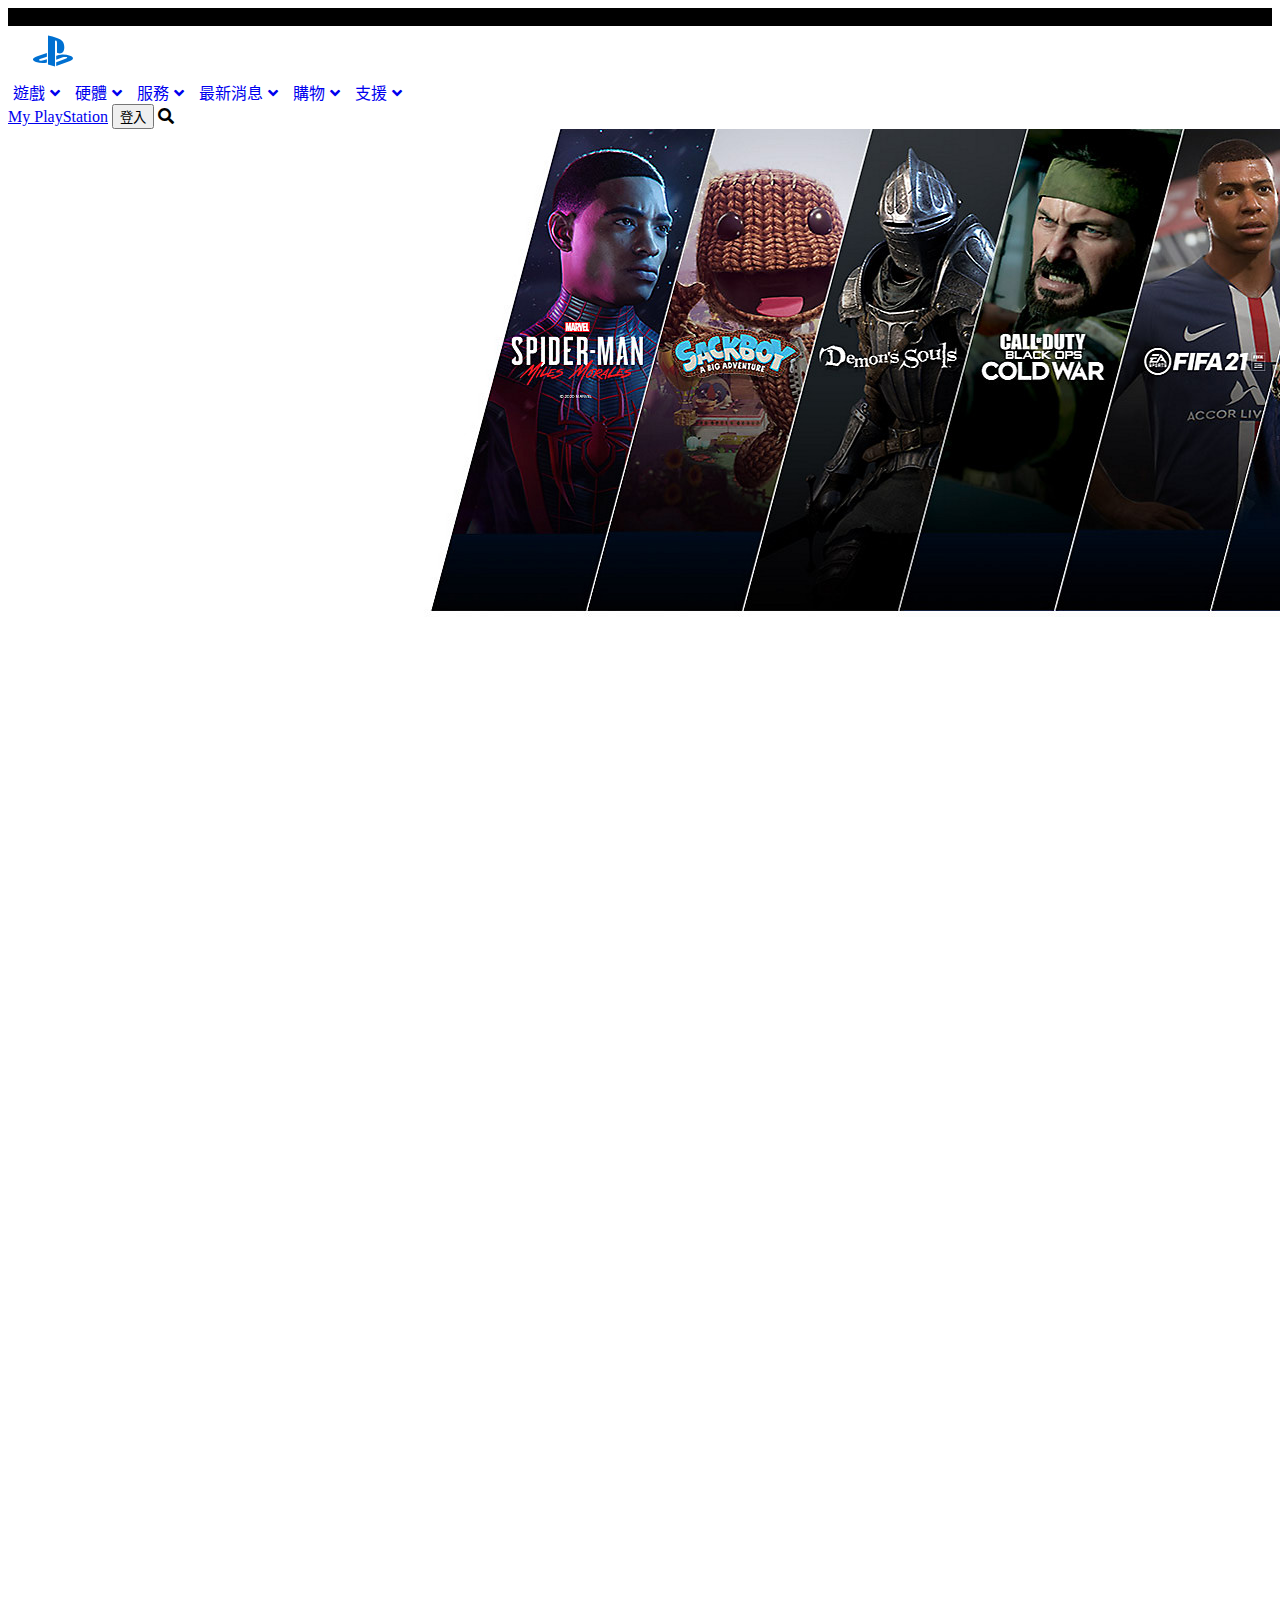
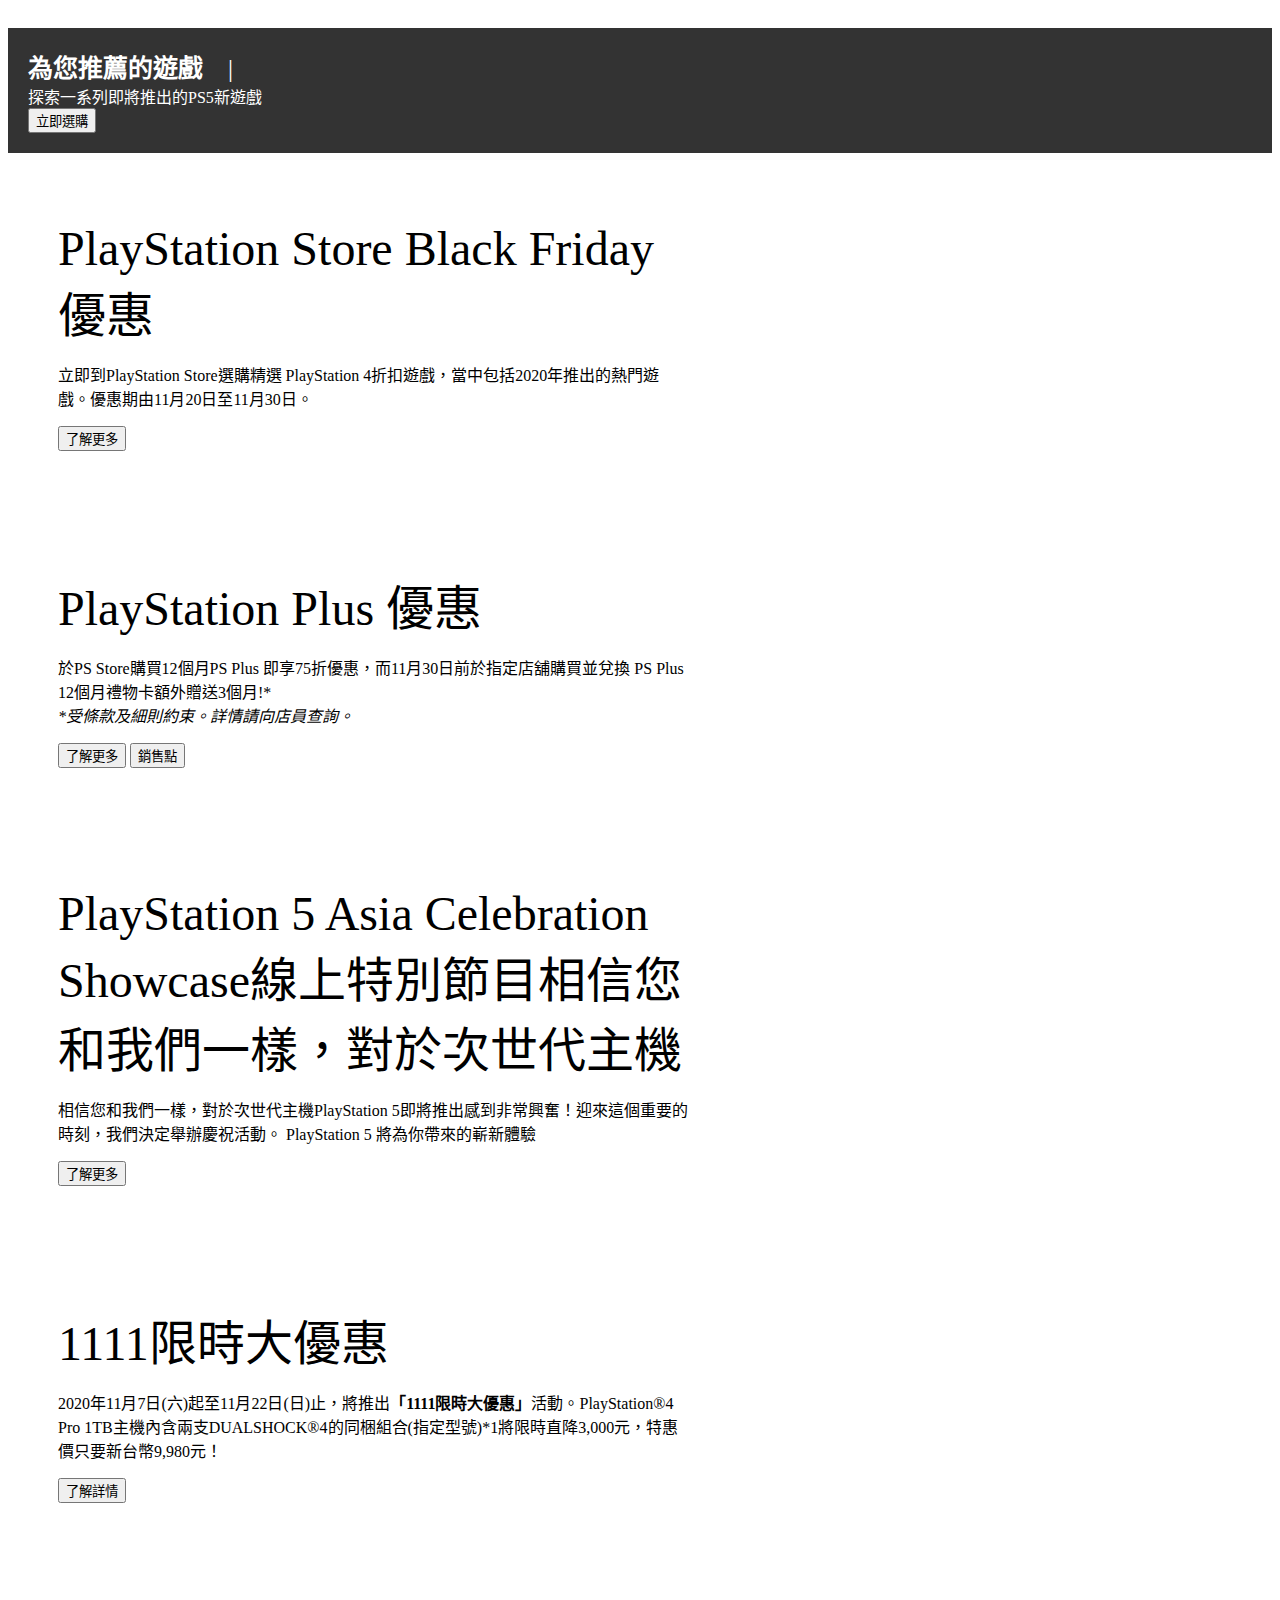
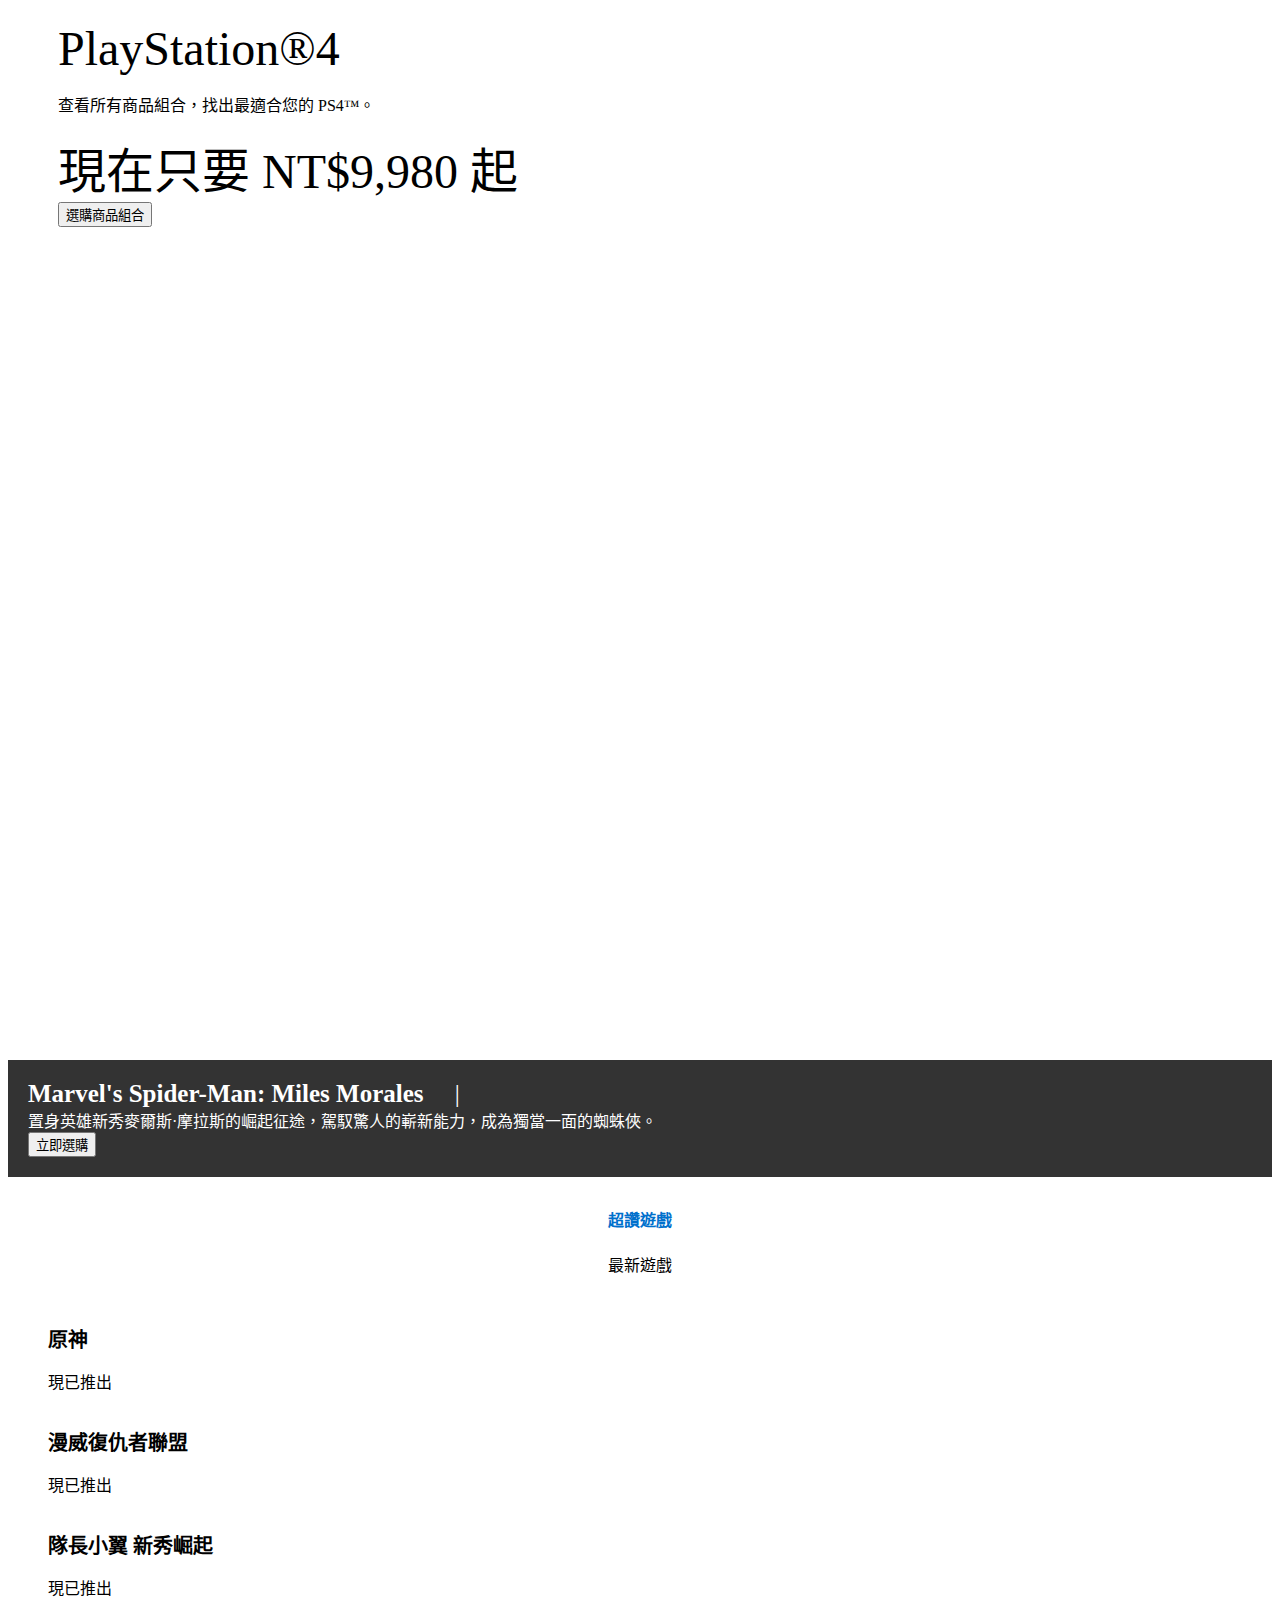
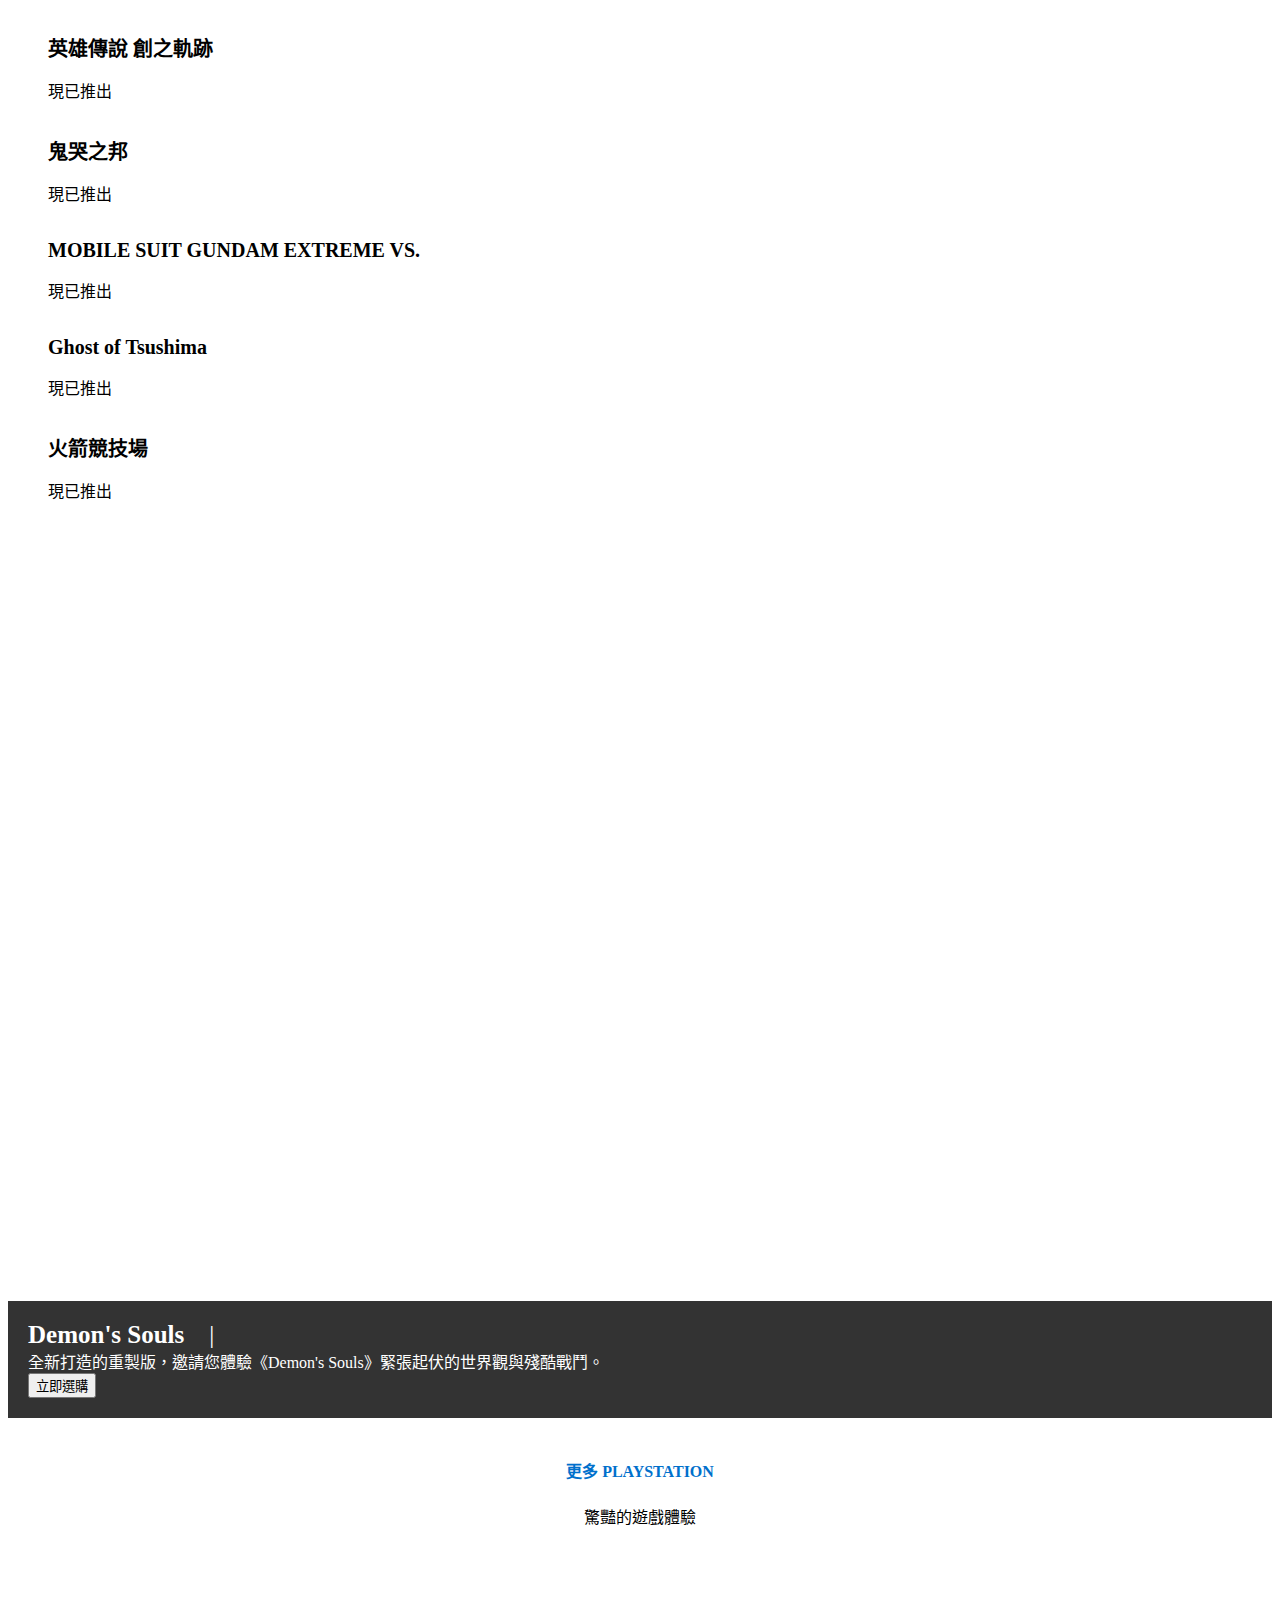
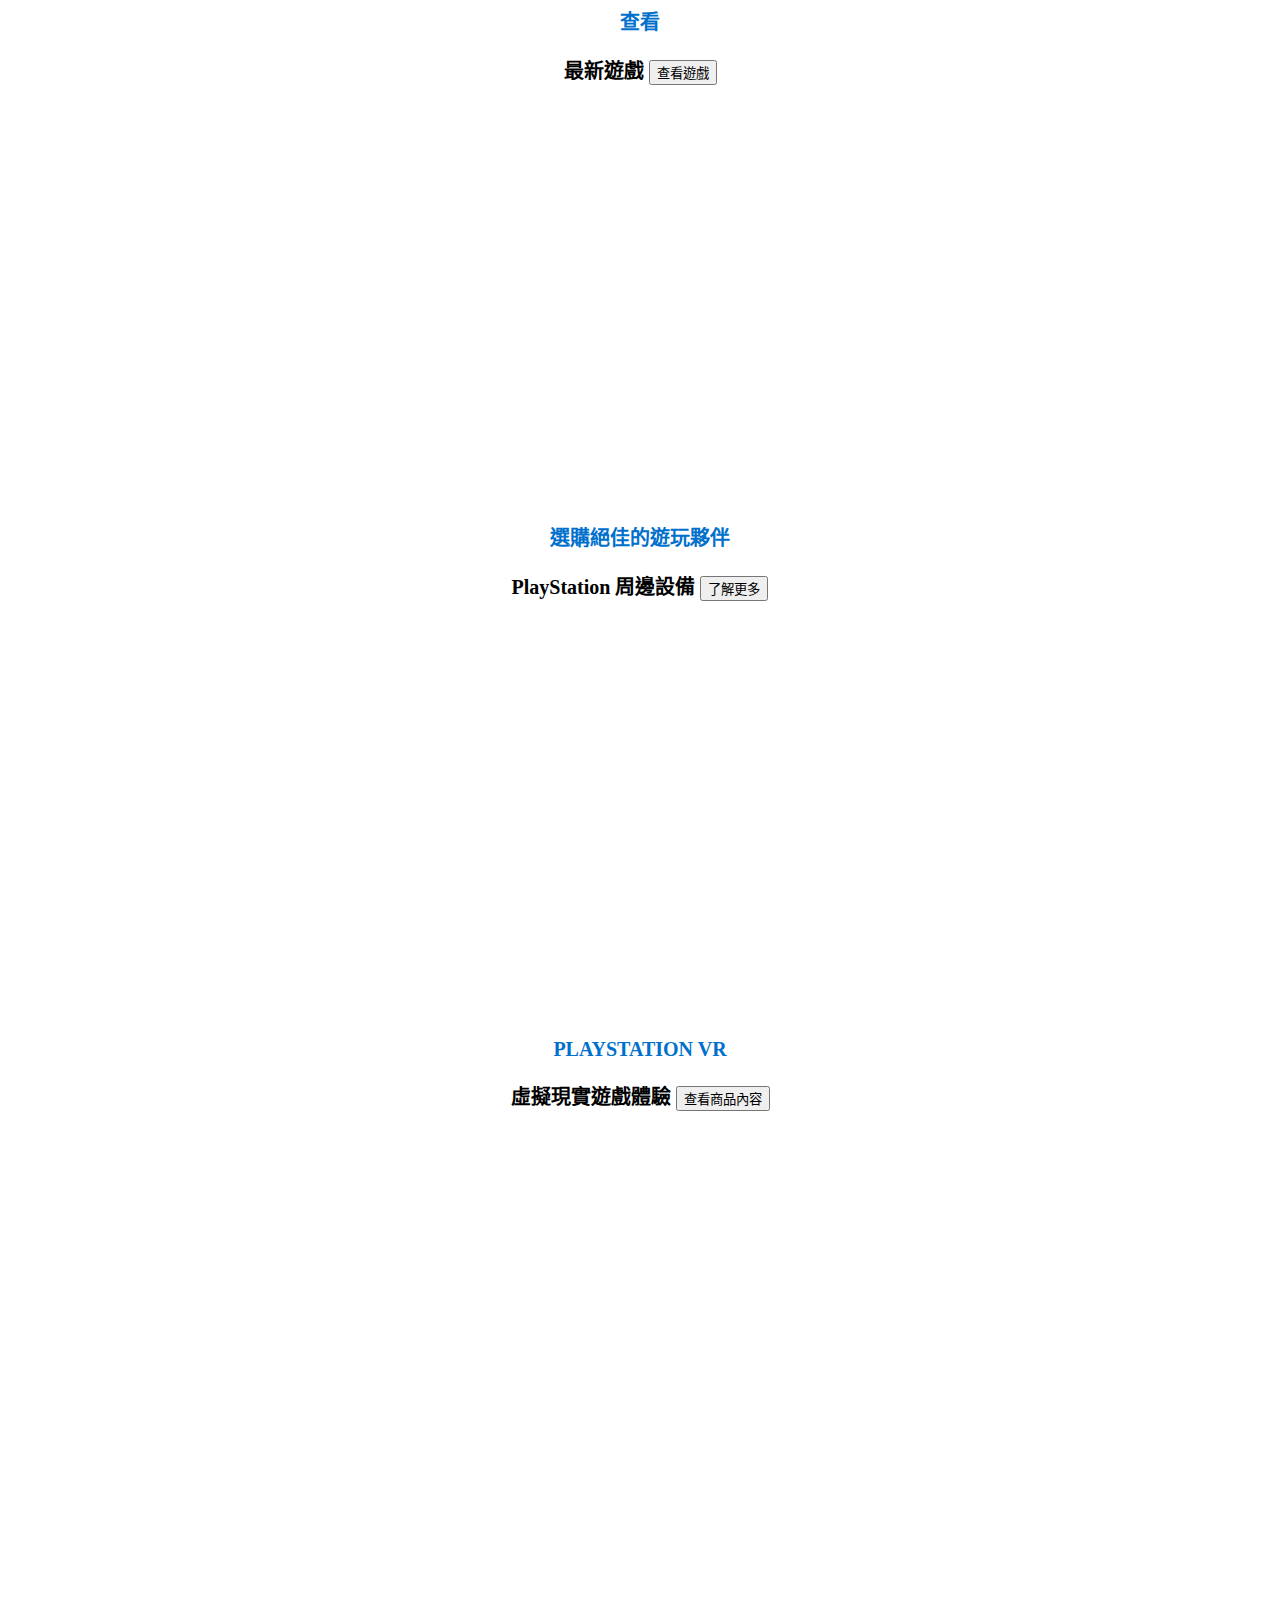
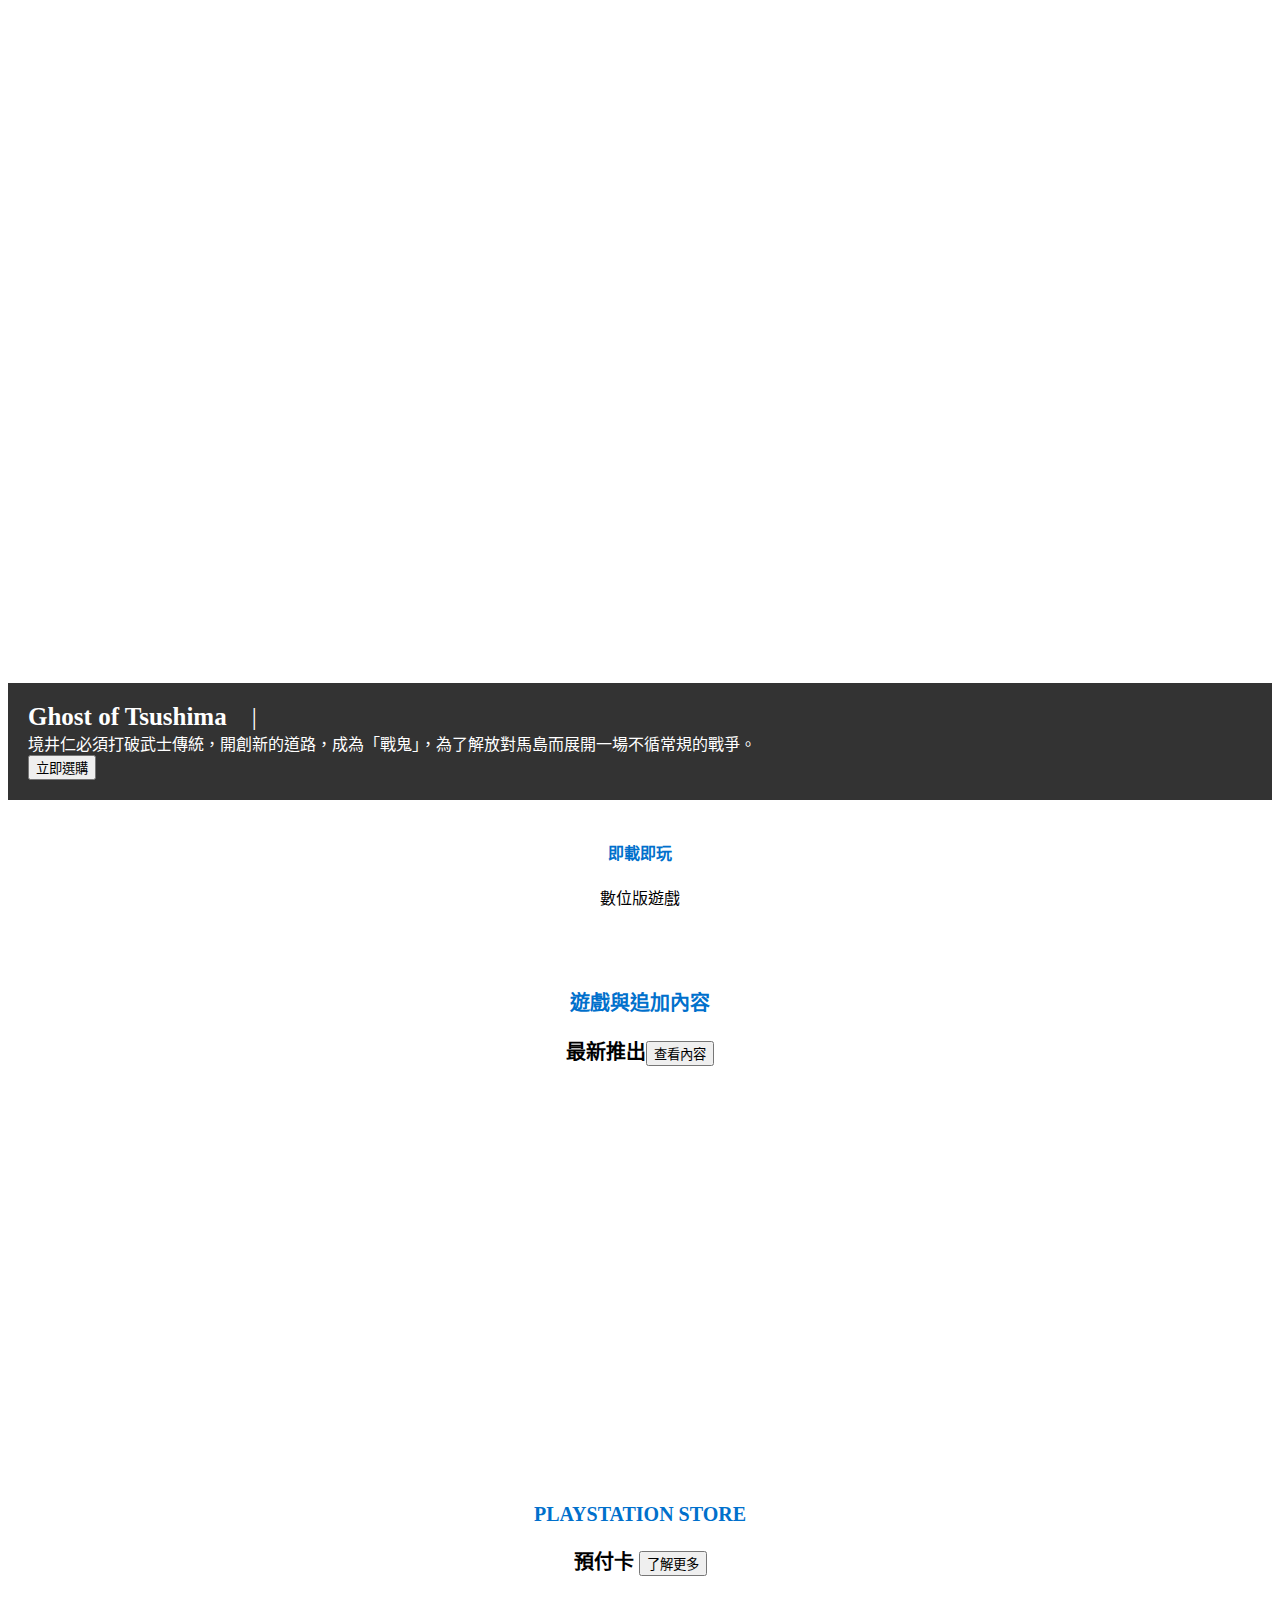
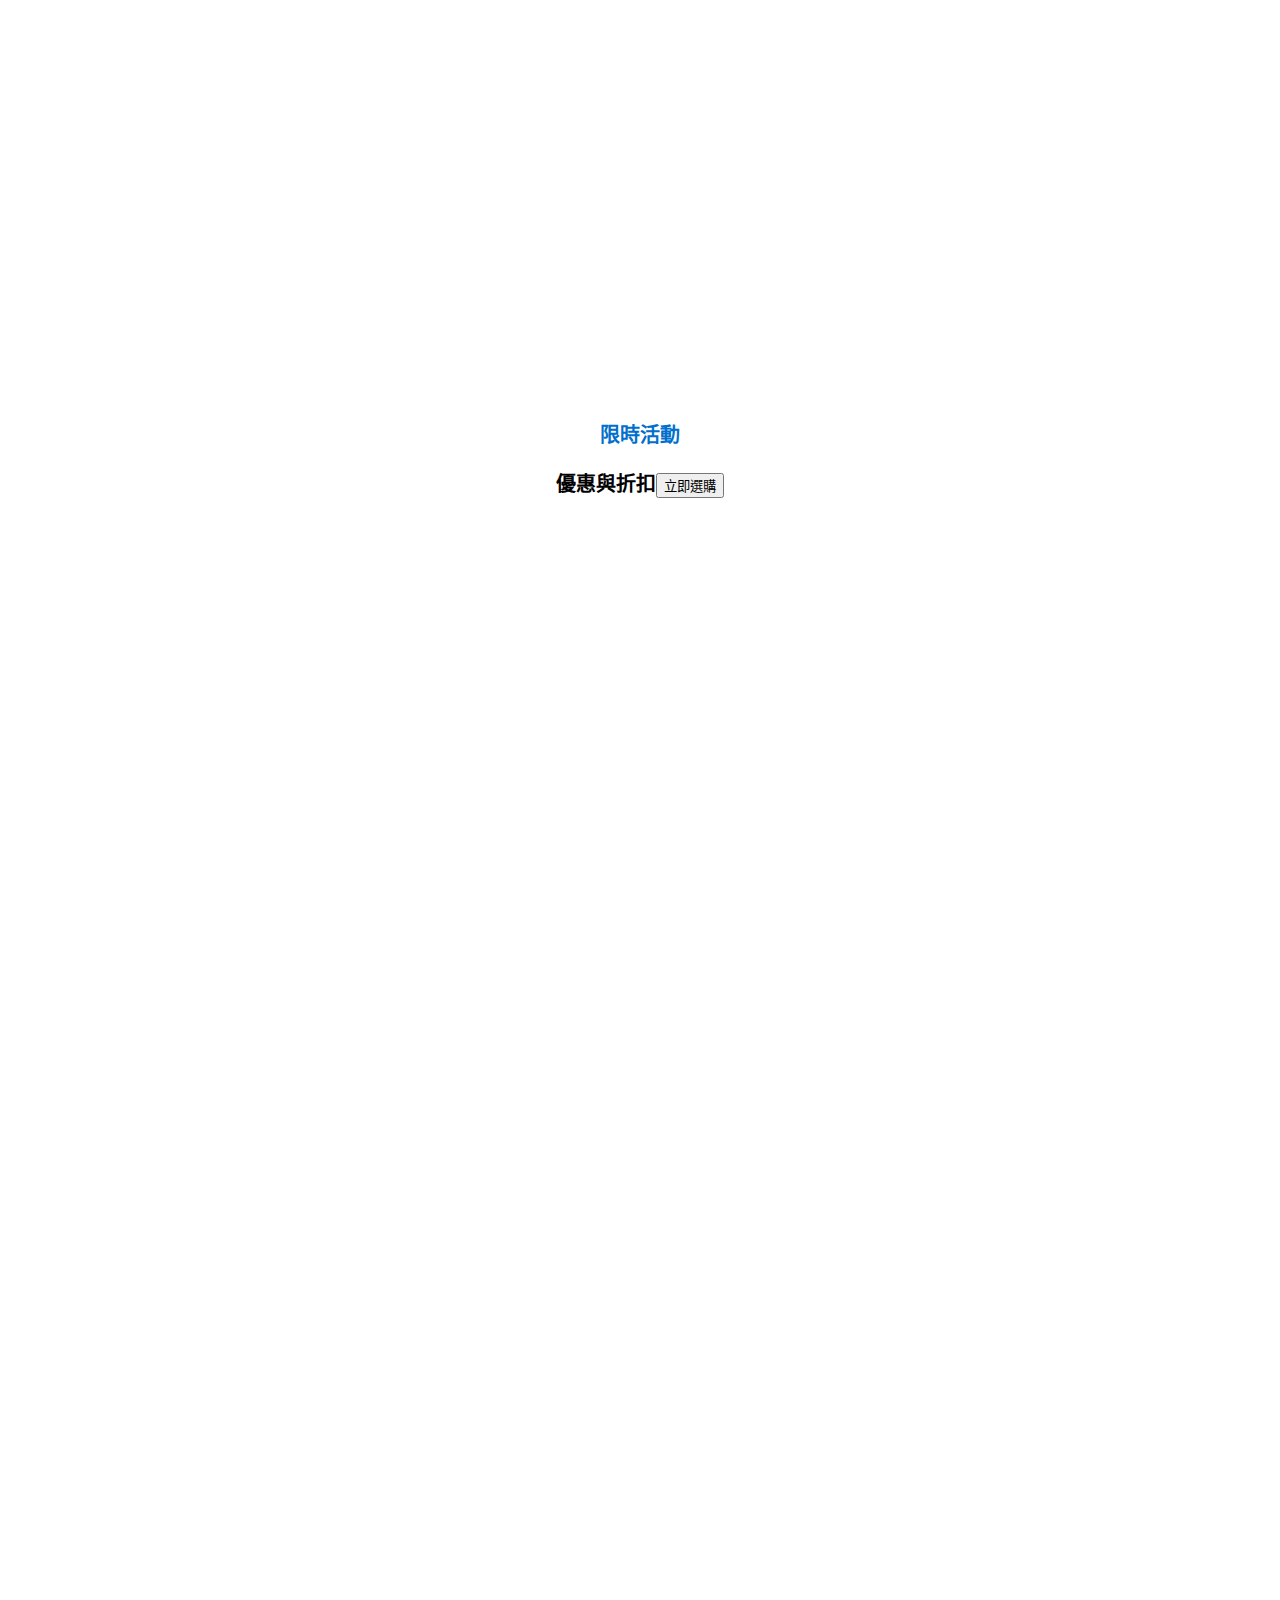
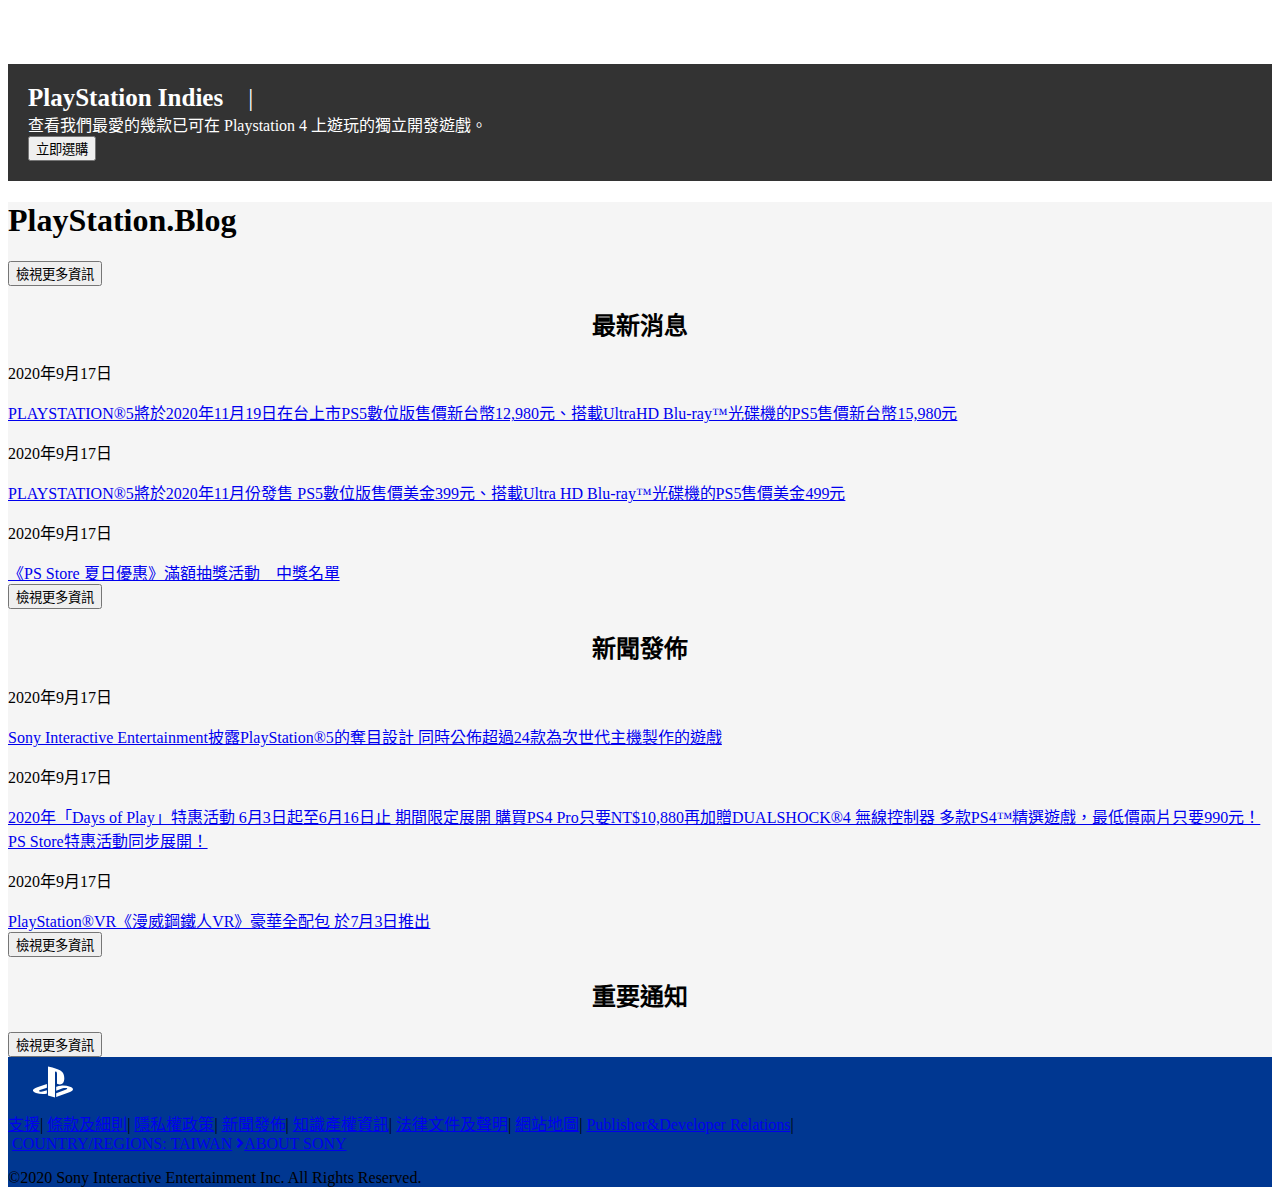
==== commit 97eecf52: "Disable Scroll" ====
--- a/index.html
+++ b/index.html
@@ -60,10 +60,13 @@
     </header>
     <!-- banner1 -->
     <banner>
+        <img src="image/playstation-5-games-homepage-marquee-desktop-01-ps5-12nov20-cht-tw.jfif" alt="">
         <div class="container-fluid banner"
-            style="height: 900px;
+            style="height: 900px;width: 100%;
+            
         background: url('https://media.playstation.com/is/image/SCEA/playstation-5-games-homepage-marquee-desktop-01-ps5-12nov20-cht-tw?$native_xxl_nt$')center center no-repeat;background-size: cover;">
             <div class="b-line row justify-content-between d-flex align-items-center">
+               
                 <div class="texe-left my-4 ml-3">
                     <div class="b-line-title">為您推薦的遊戲<span style="margin:0 25px;font-weight: 200;">| </span></div>
                 </div>
--- a/css/style.css
+++ b/css/style.css
@@ -10,6 +10,10 @@
 
 .logo {
   margin-left: 20px;
+}
+.banner img{
+  height: auto;
+  width: 100%;
 }
 
 .logo a {
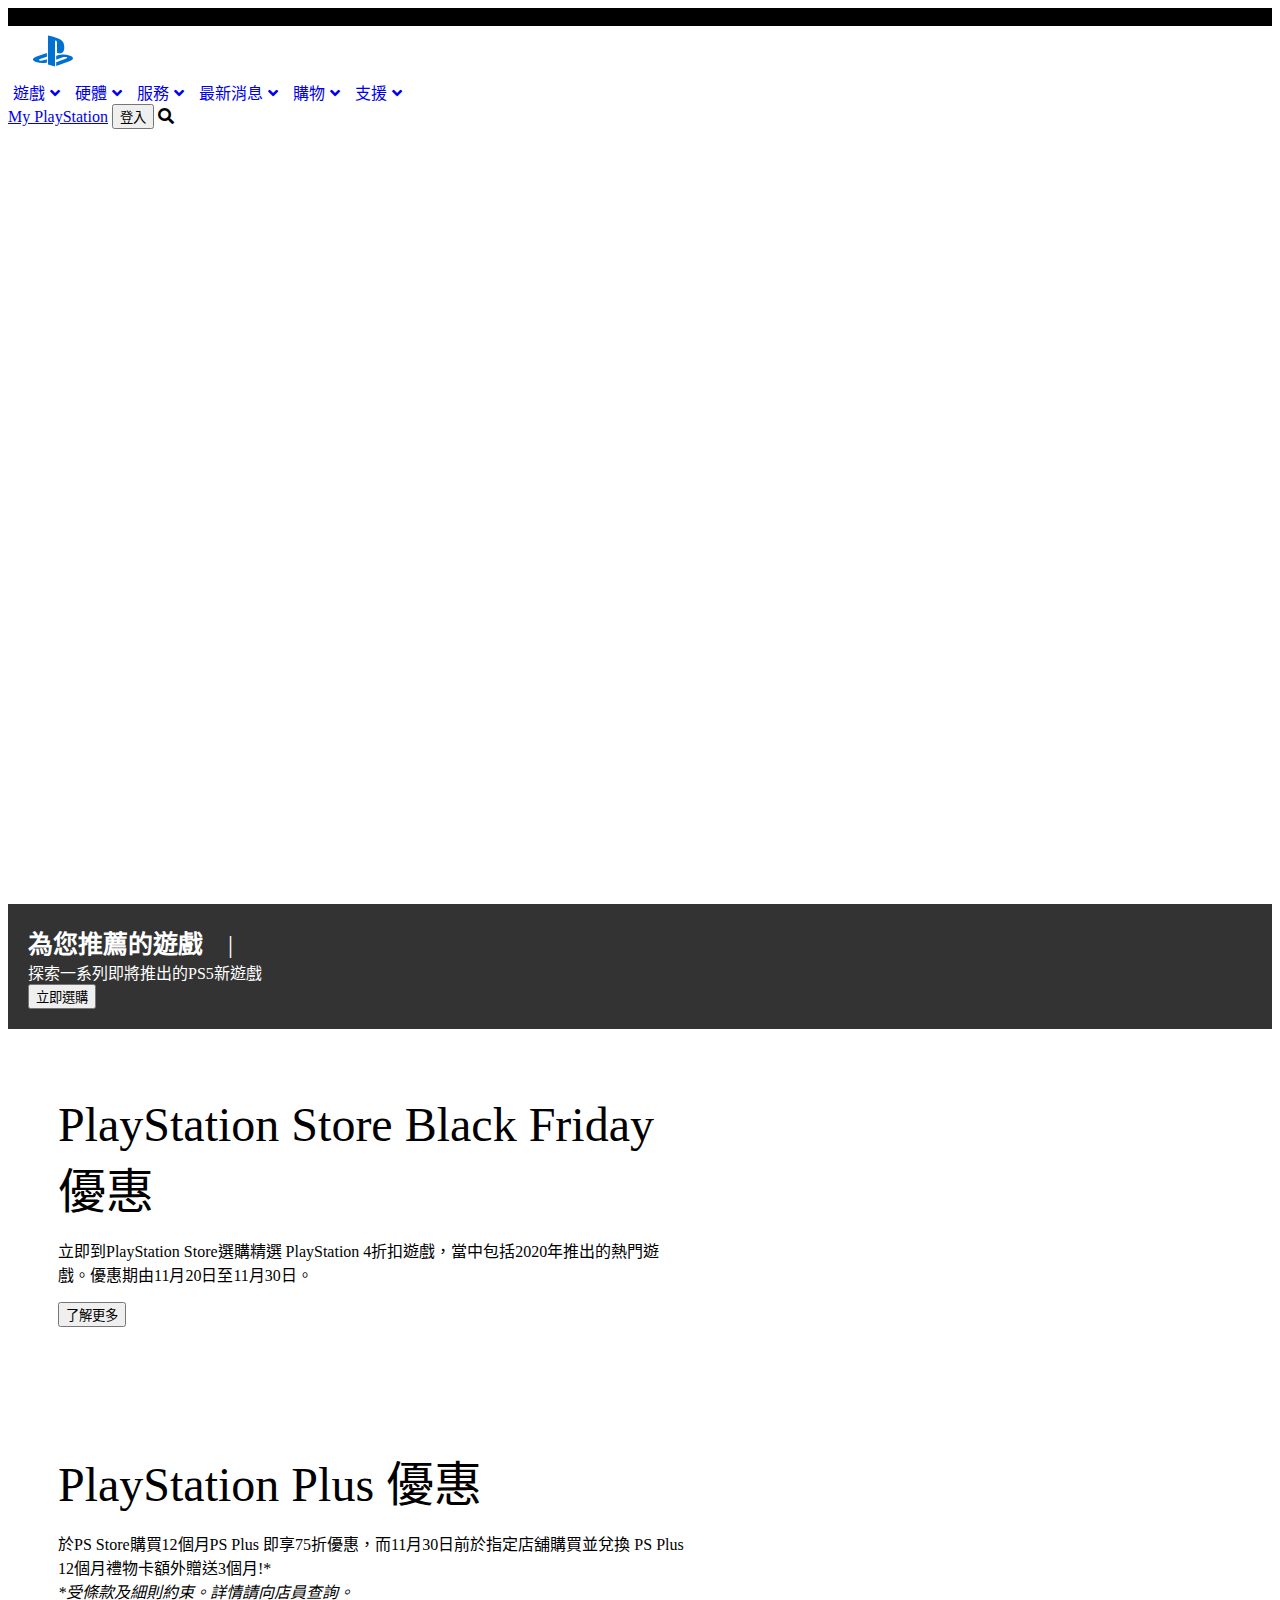
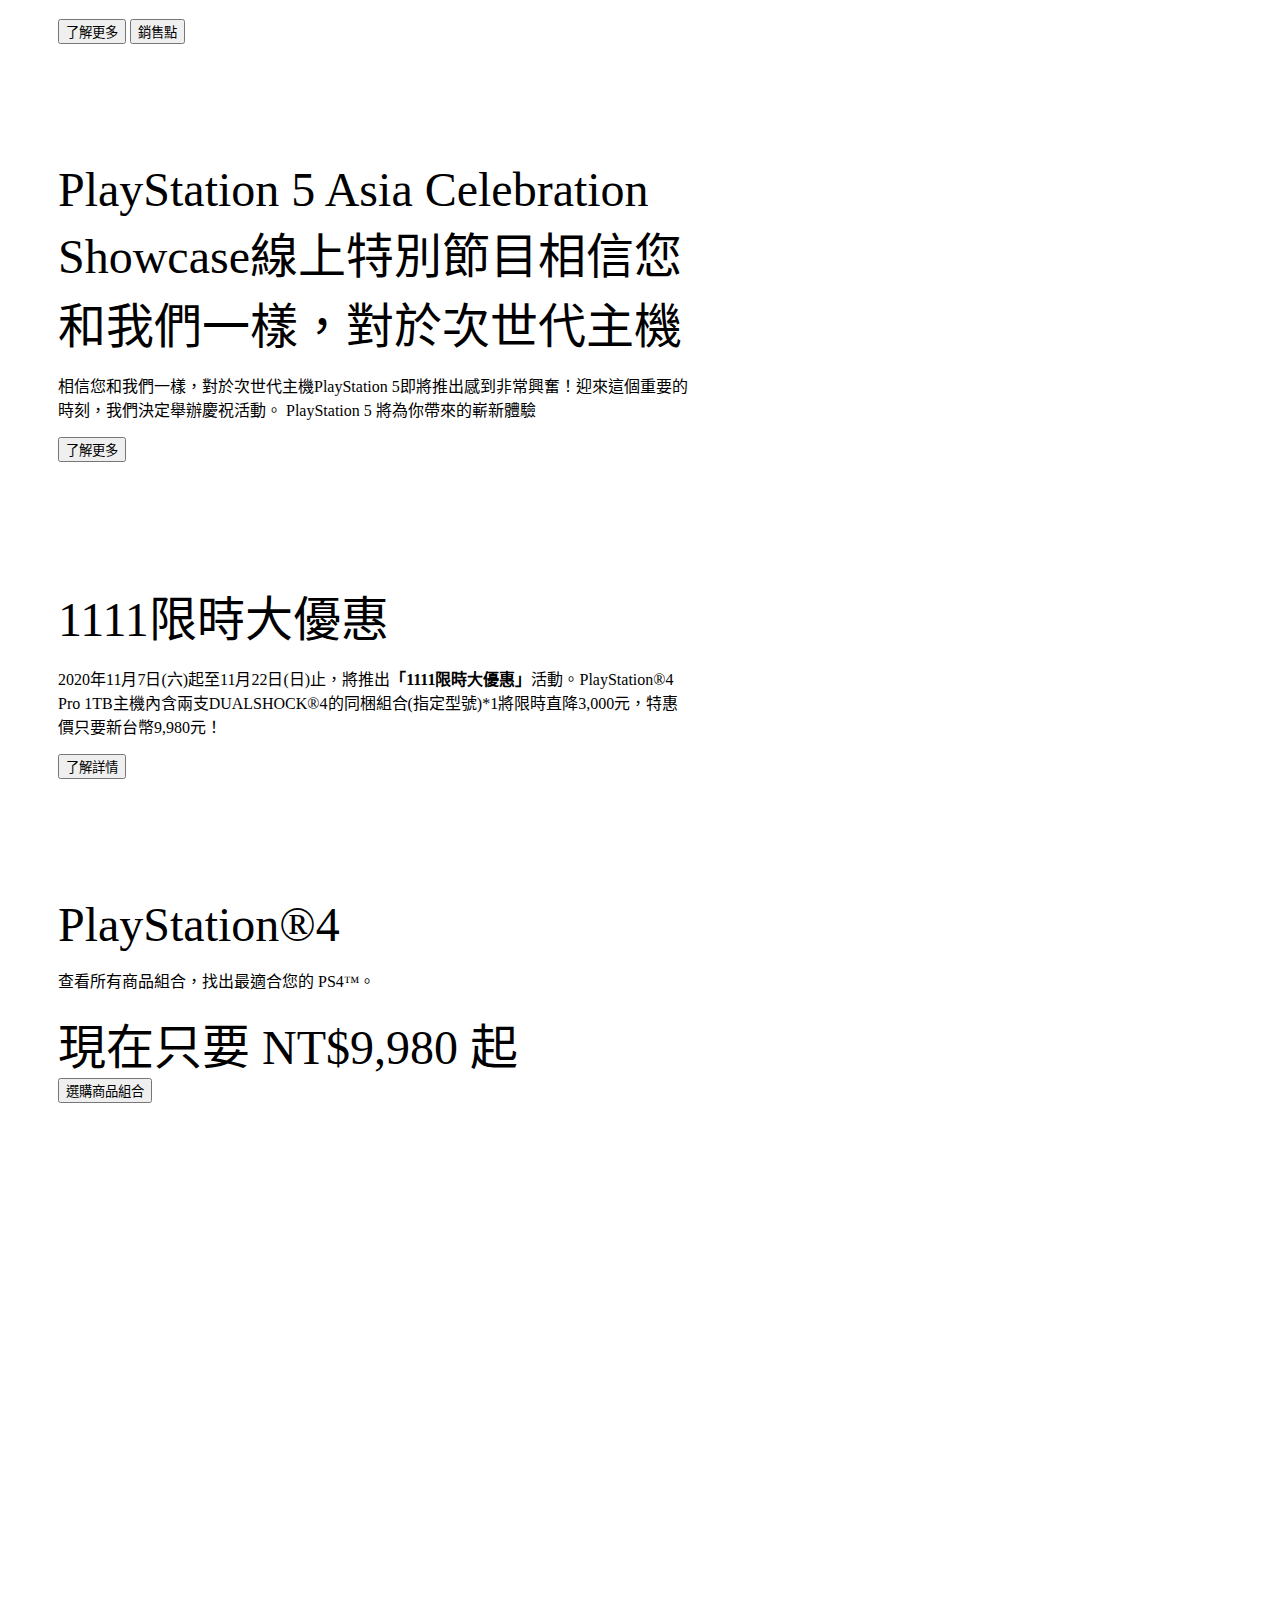
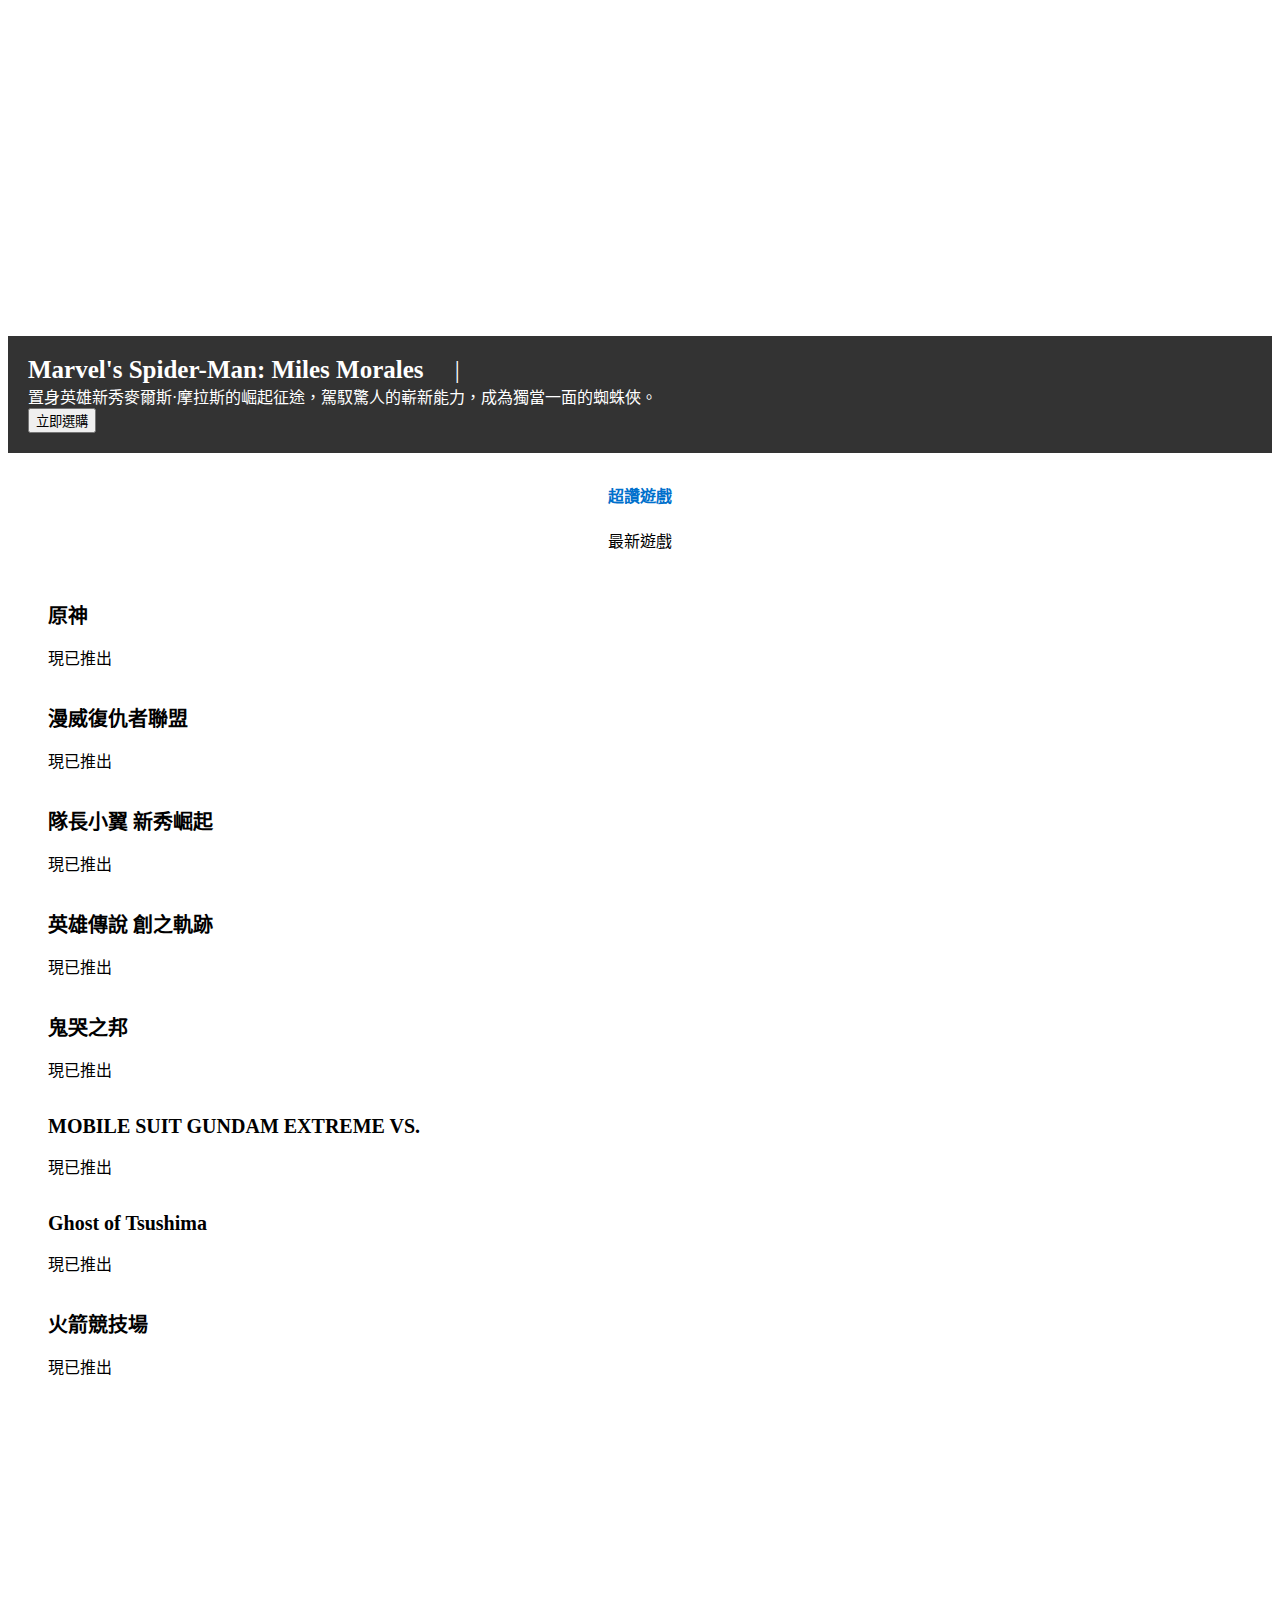
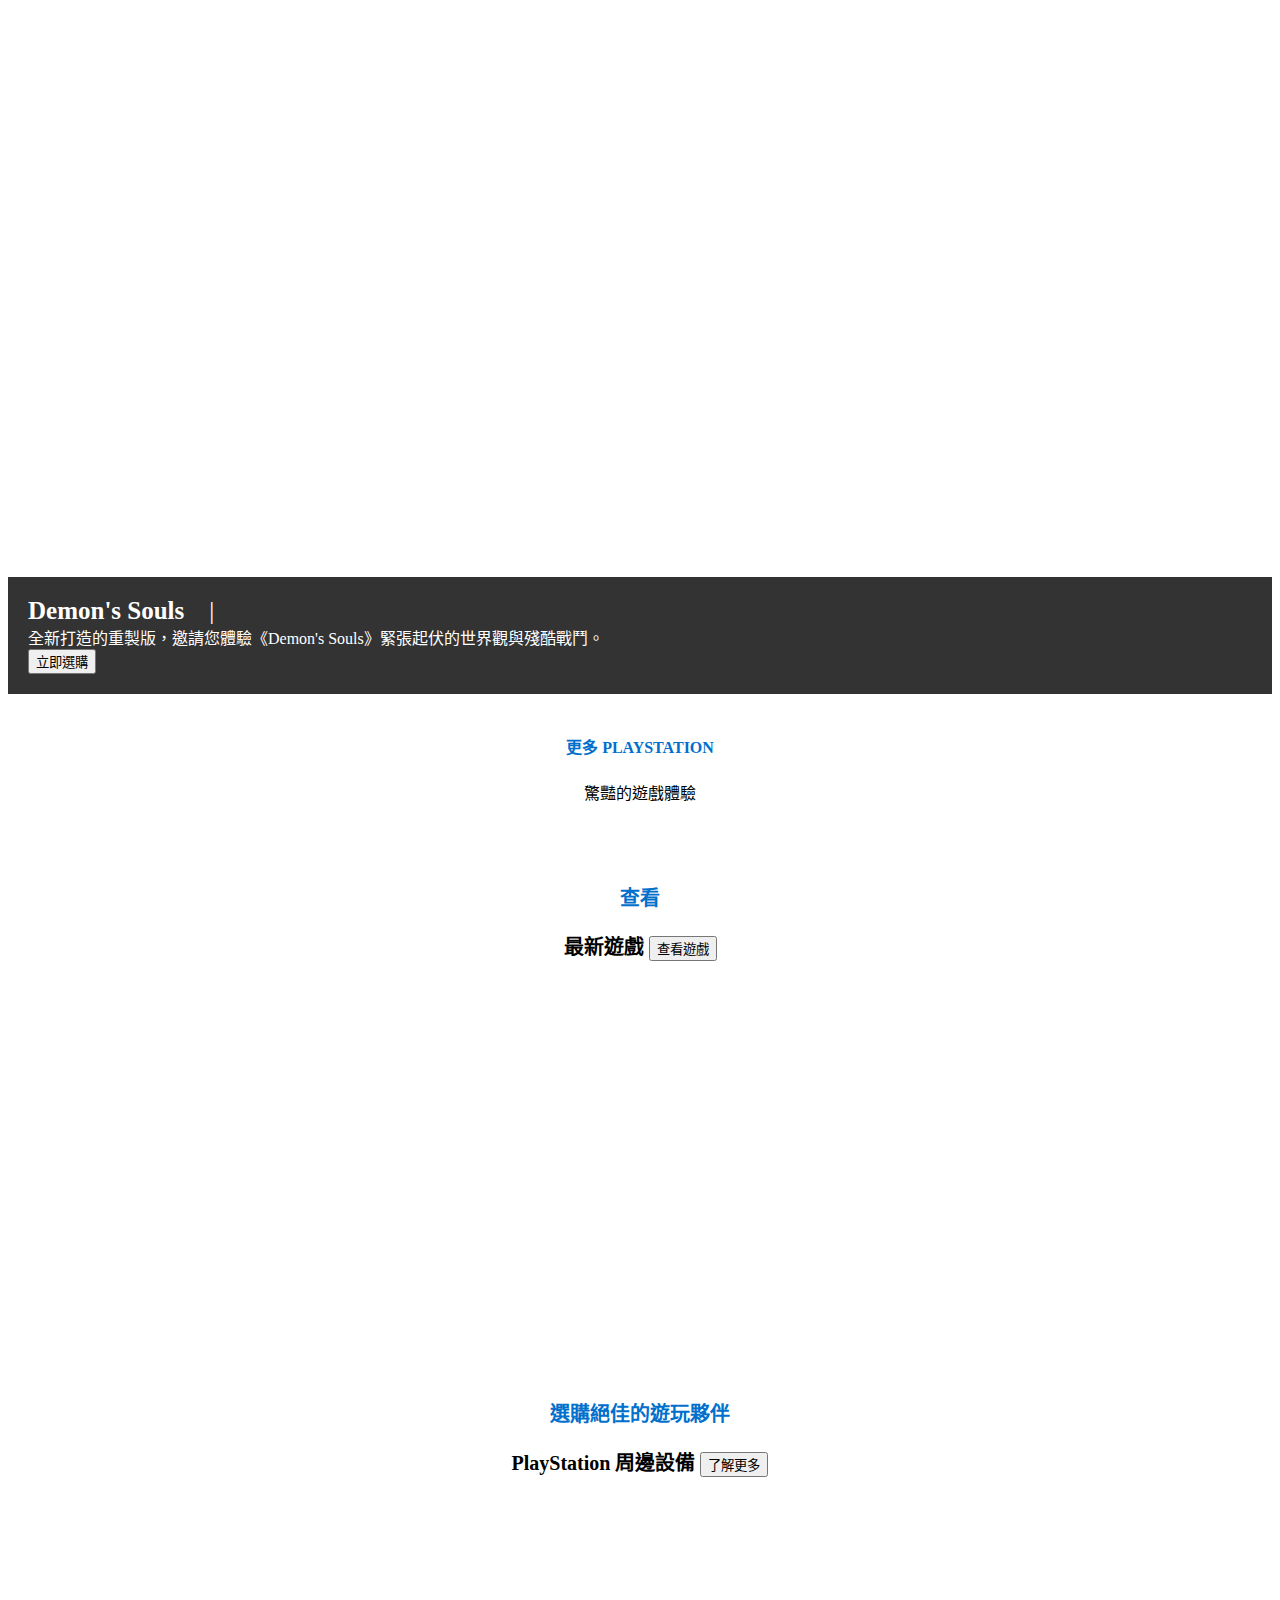
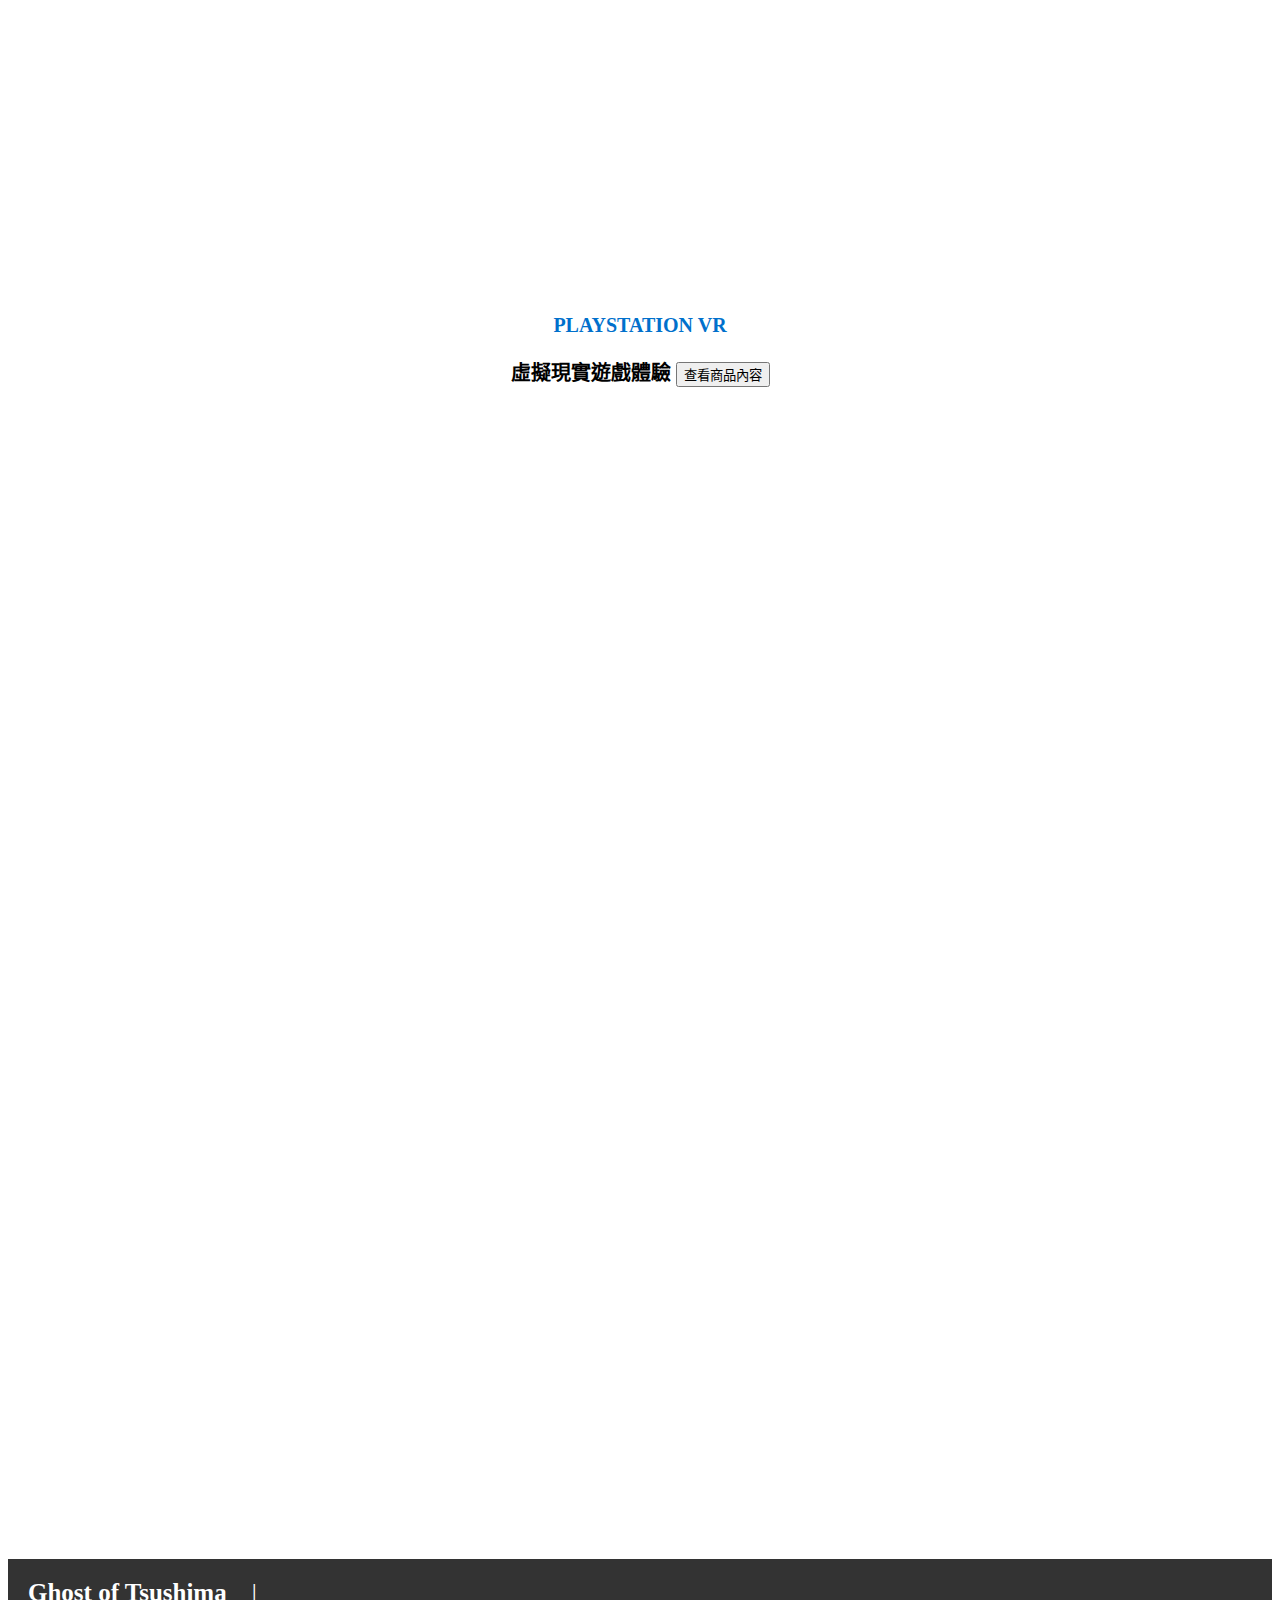
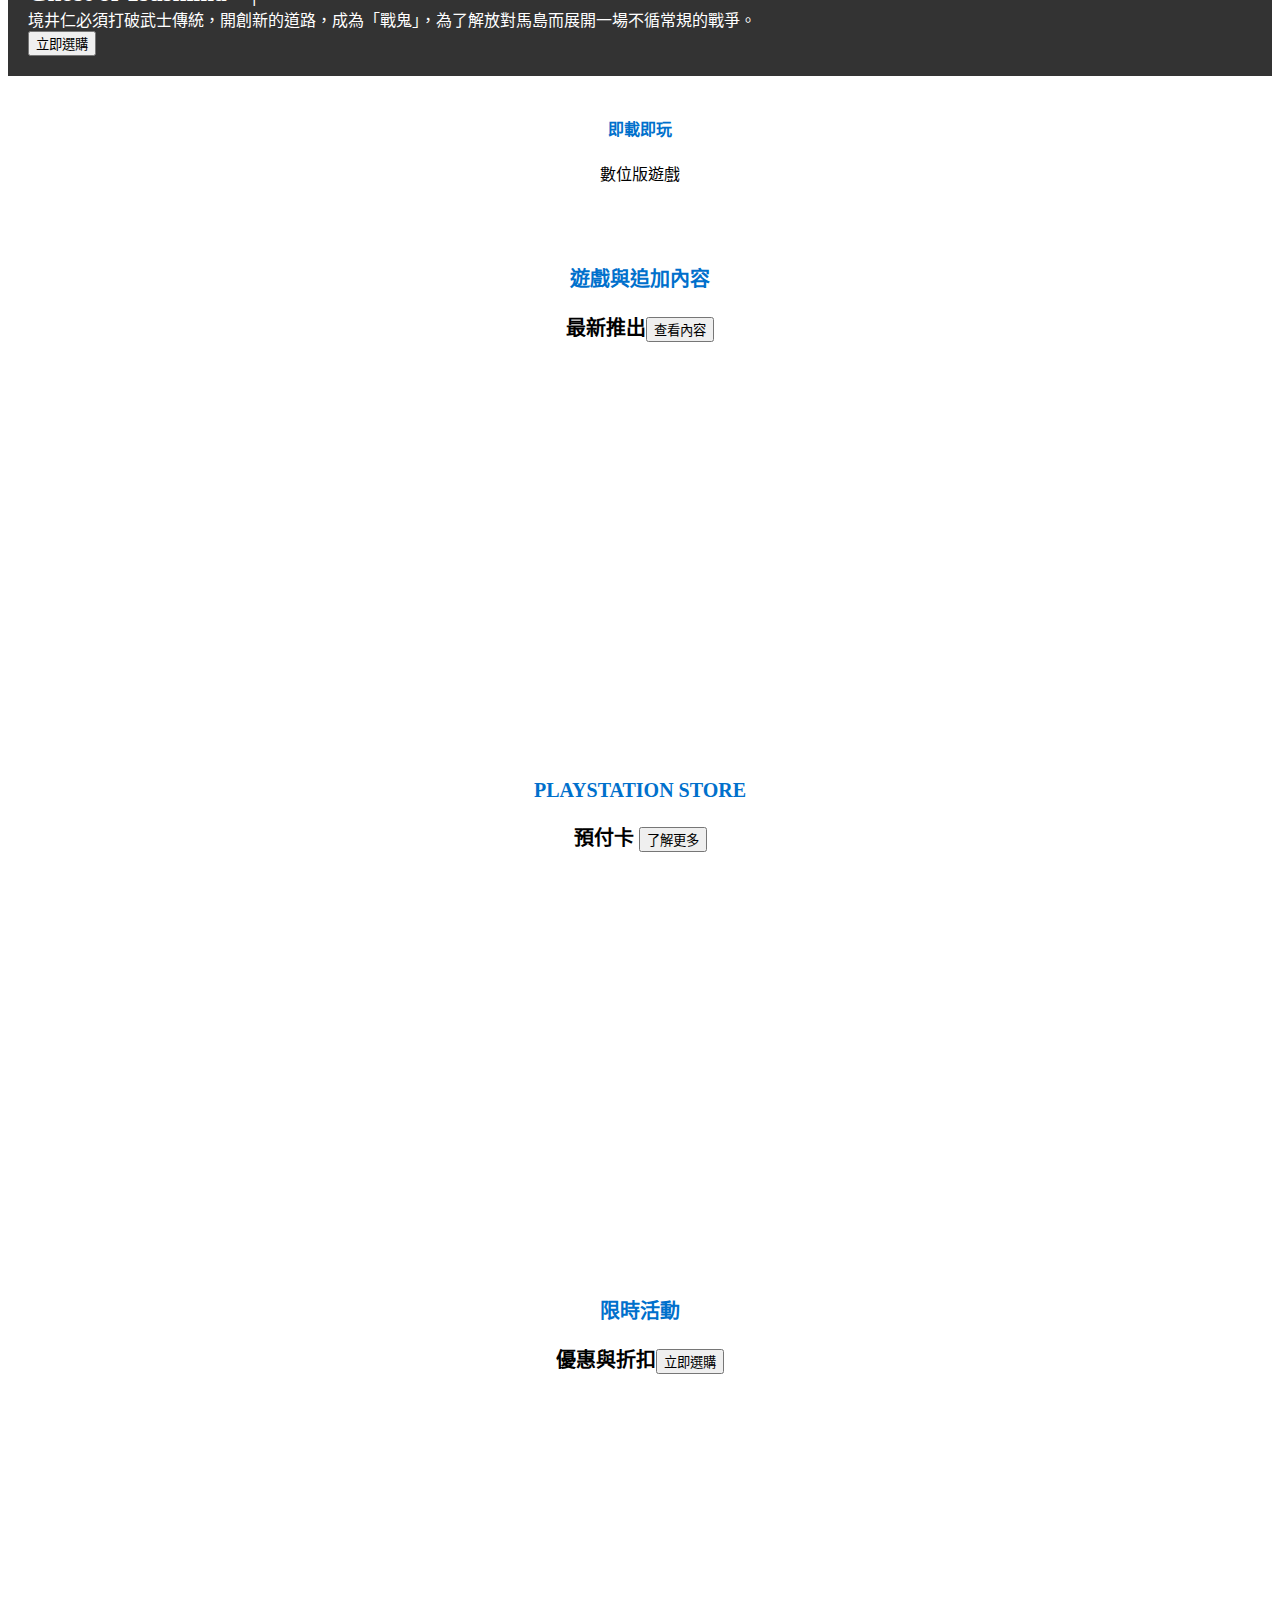
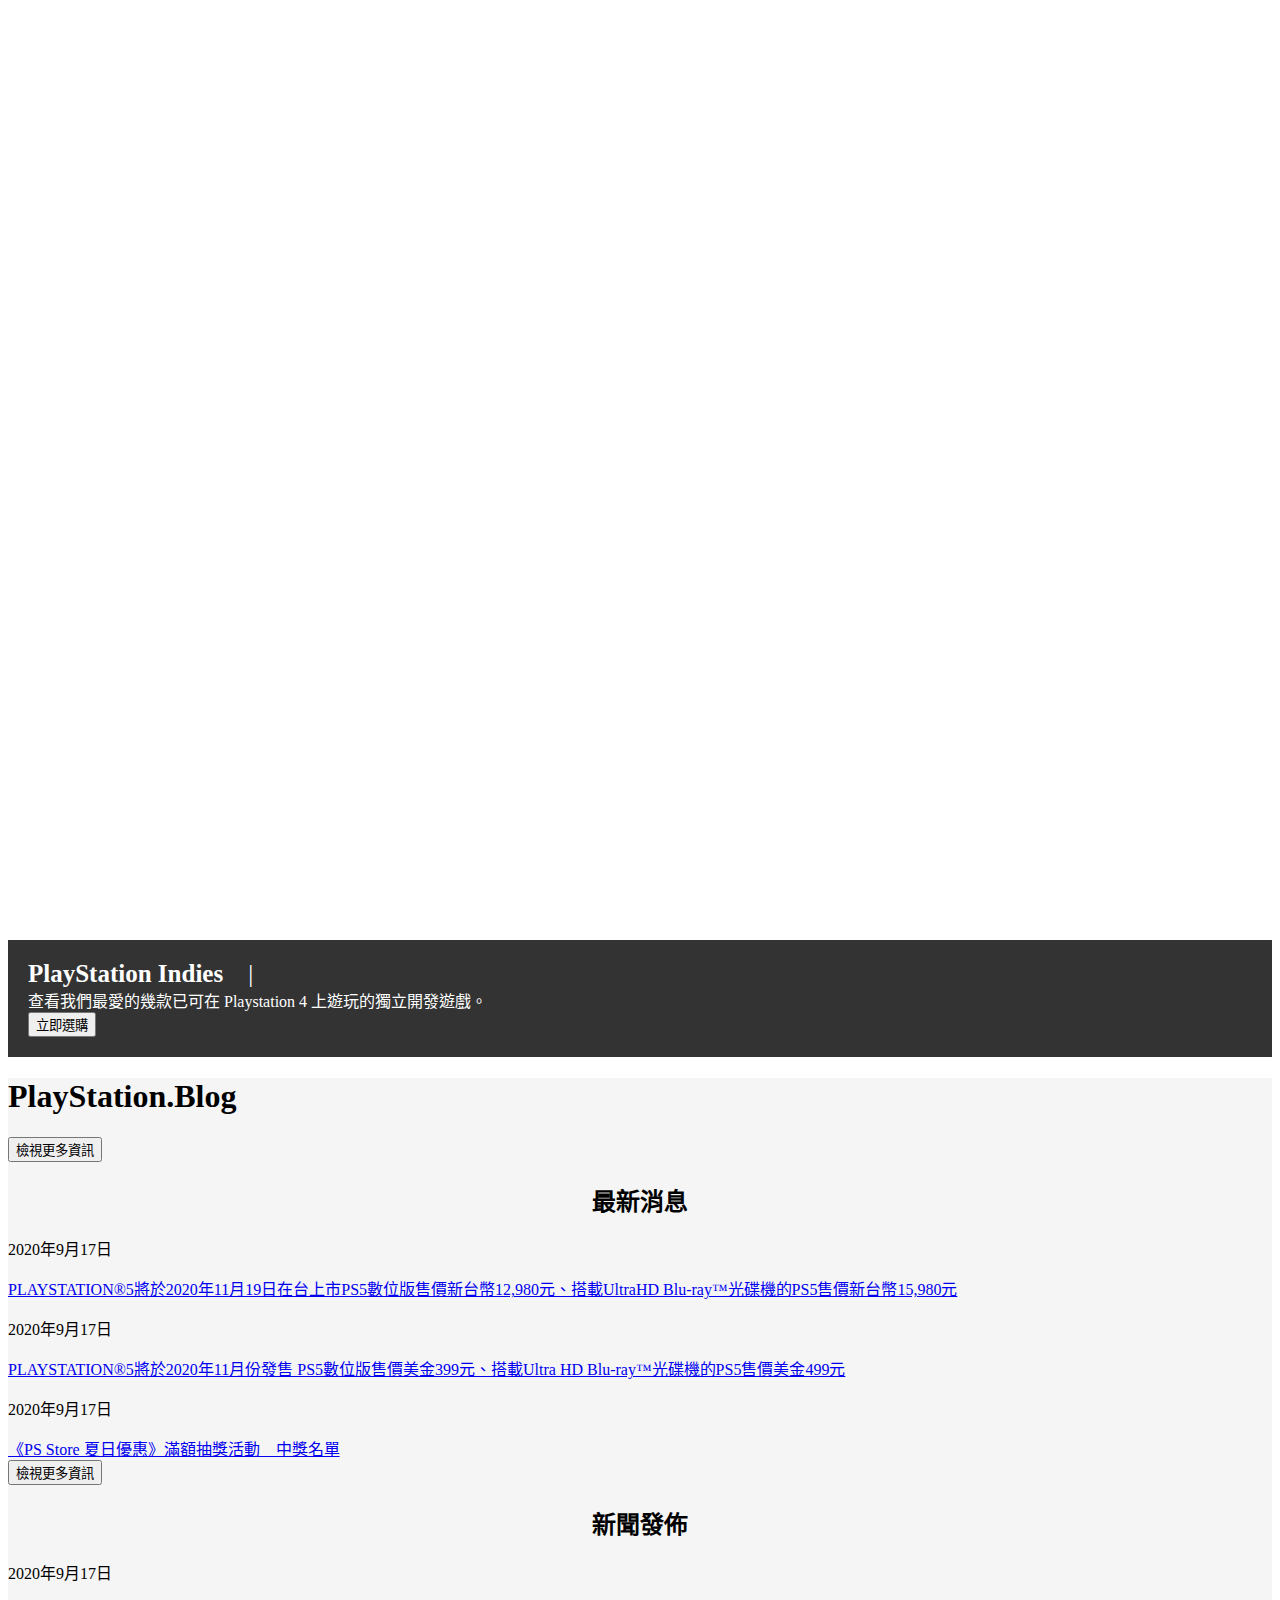
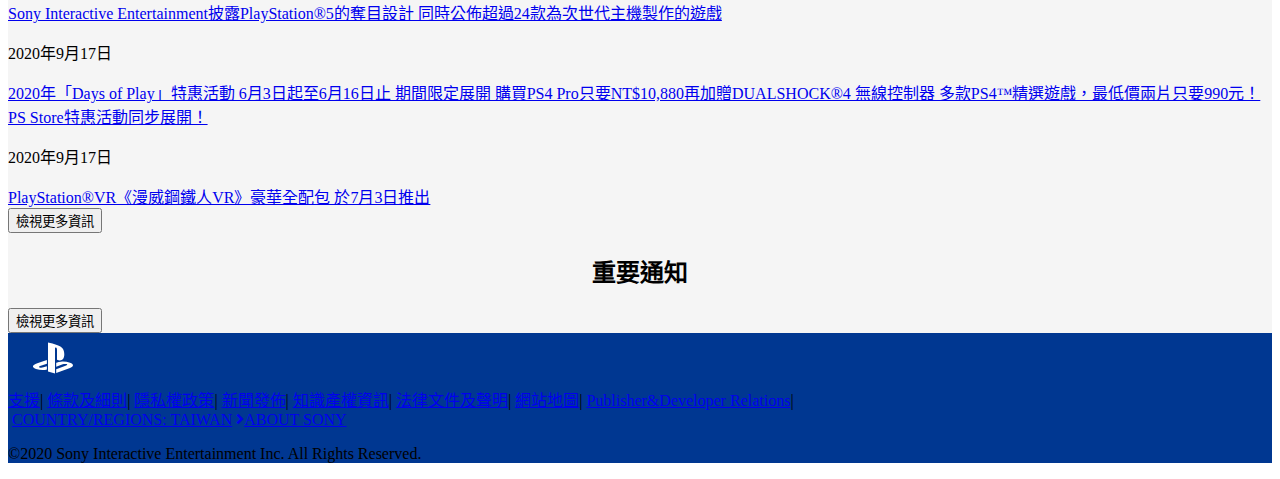
==== commit bc89ae77: "banner縮放" ====
--- a/index.html
+++ b/index.html
@@ -60,7 +60,7 @@
     </header>
     <!-- banner1 -->
     <banner>
-        <img src="image/playstation-5-games-homepage-marquee-desktop-01-ps5-12nov20-cht-tw.jfif" alt="">
+        
         <div class="container-fluid banner"
             style="height: 900px;width: 100%;
             
--- a/css/style.css
+++ b/css/style.css
@@ -11,10 +11,7 @@
 .logo {
   margin-left: 20px;
 }
-.banner img{
-  height: auto;
-  width: 100%;
-}
+
 
 .logo a {
   text-decoration: none;
